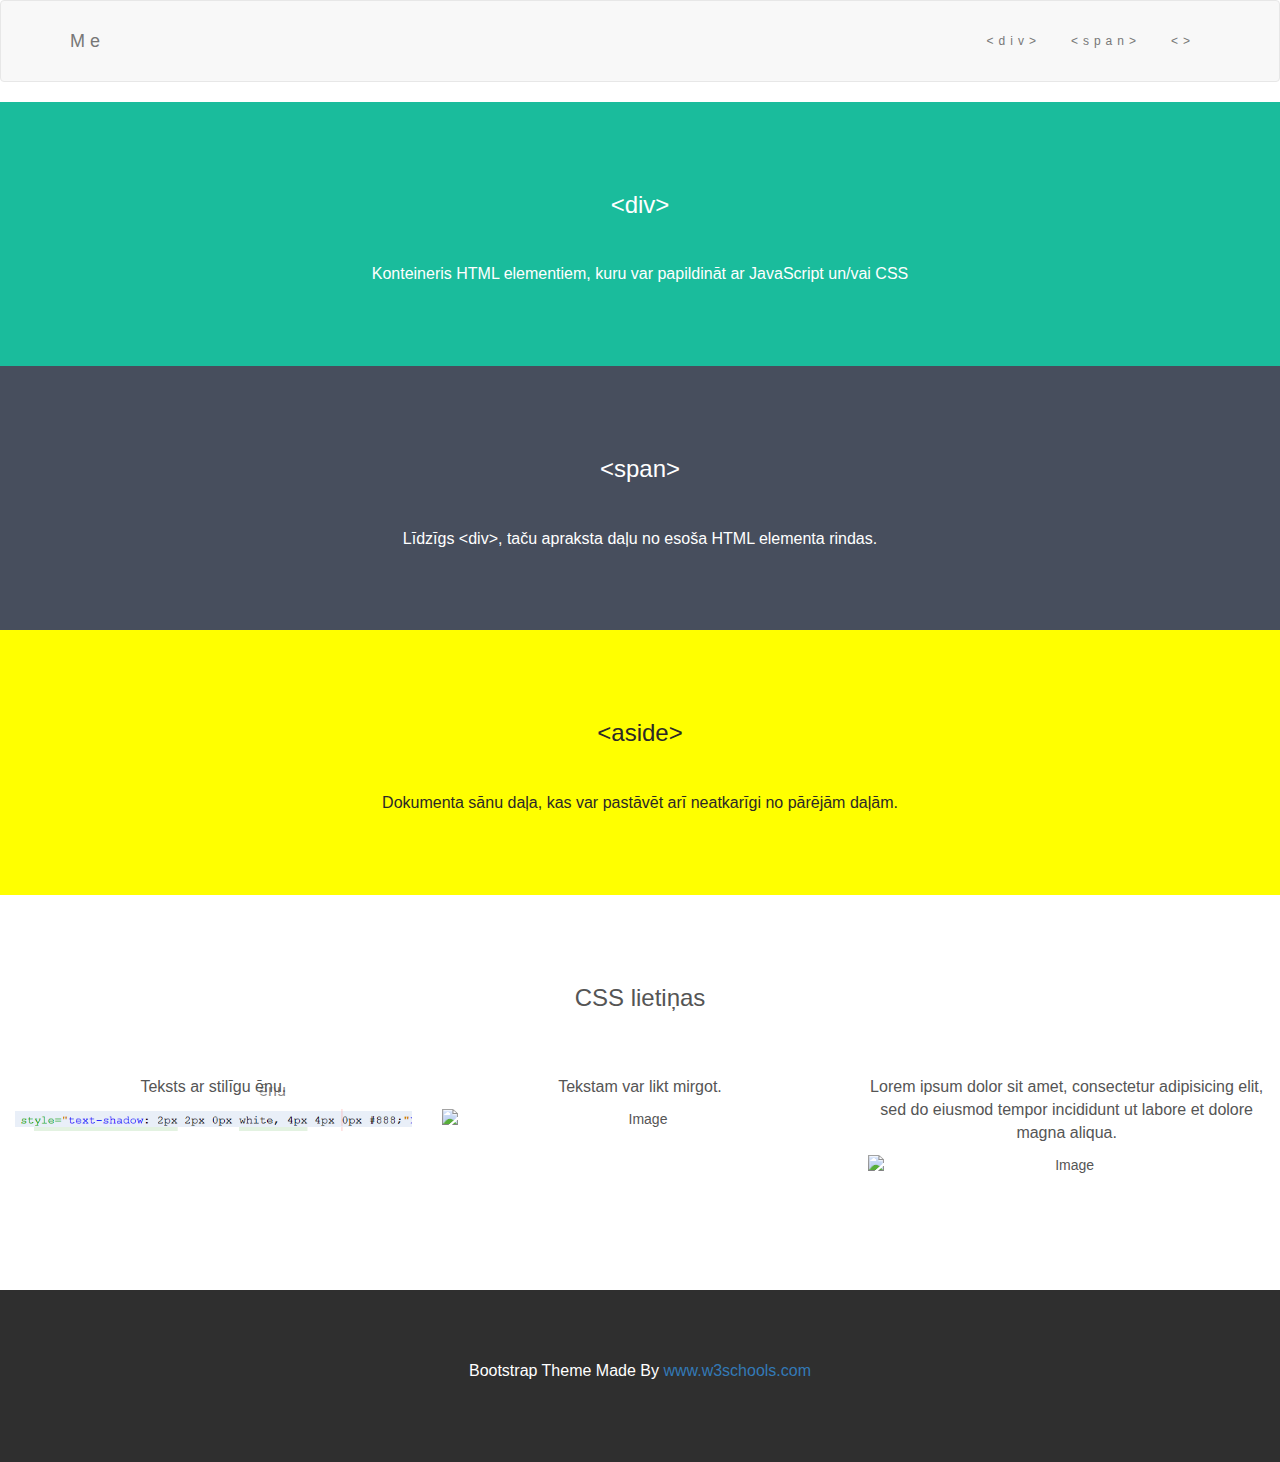
==== index.html @ d64d0e49 "6. commit" ====
<!DOCTYPE html>
<html lang="en">
<head>
  <!-- Theme Made By www.w3schools.com - No Copyright -->
  <title>Bootstrap Theme Simply Me</title>
  <meta charset="utf-8">
  <meta name="viewport" content="width=device-width, initial-scale=1">
  <link rel="stylesheet" href="stils.css">
  <link href="https://fonts.googleapis.com/css?family=Montserrat" rel="stylesheet">
  <script src="https://ajax.googleapis.com/ajax/libs/jquery/3.5.1/jquery.min.js"></script>
  <script src="https://maxcdn.bootstrapcdn.com/bootstrap/3.4.1/js/bootstrap.min.js"></script>
  
</head>
<body>

<!-- Navbar -->
<nav class="navbar navbar-default">
  <div class="container">
    <div class="navbar-header">
      <button type="button" class="navbar-toggle" data-toggle="collapse" data-target="#myNavbar">
        <span class="icon-bar"></span>
        <span class="icon-bar"></span>
        <span class="icon-bar"></span>                        
      </button>
      <a class="navbar-brand" href="#">Me</a>
    </div>
    <div class="collapse navbar-collapse" id="myNavbar">
      <ul class="nav navbar-nav navbar-right">
        <li><a href="#">&lt;div&gt;</a></li>
        <li><a href="#">&lt;span&gt;</a></li>
        <li><a href="#">&lt;&gt;</a></li>
      </ul>
    </div>
  </div>
</nav>

<!-- First Container -->
<div class="container-fluid bg-1 text-center">
  <h3 class="margin">&lt;div&gt;</h3>
  
  <p>Konteineris HTML elementiem, kuru var papildināt ar JavaScript un/vai CSS</p>
</div>

<!-- Second Container -->
<div class="container-fluid bg-2 text-center">
  <h3 class="margin">&lt;span&gt;</h3>
  <p>Līdzīgs &lt;div&gt;, taču apraksta daļu no esoša HTML elementa rindas.</p>
  
  
</div>
<div class="container-fluid bg-5 text-center">
  <h3 class="margin">&lt;aside&gt;</h3>
  
  <p>Dokumenta sānu daļa, kas var pastāvēt arī neatkarīgi no pārējām daļām.</p>
</div>

<!-- Third Container (Grid) -->
<div class="container-fluid bg-3 text-center">    
  <h3 class="margin">CSS lietiņas</h3><br>
  <div class="row">
    <div class="col-sm-4">
      <p>Teksts ar stilīgu <span style="text-shadow: 2px 2px 0px white, 4px 4px 0px #888;">ēnu</span>.</p>
      <img src="1.PNG" class="img-responsive margin" style="width:100%" alt="Image">
    </div>
    <div class="col-sm-4"> 
      <p>Tekstam var likt <span class="mirgotajs">mirgot</span>.</p>
      <img src="2.PNG" class="img-responsive margin" style="height:50%" alt="Image">
    </div>
    <div class="col-sm-4"> 
      <p>Lorem ipsum dolor sit amet, consectetur adipisicing elit, sed do eiusmod tempor incididunt ut labore et dolore magna aliqua.</p>
      <img src="birds3.jpg" class="img-responsive margin" style="width:100%" alt="Image">
    </div>
  </div>
</div>

<!-- Footer -->
<footer class="container-fluid bg-4 text-center">
  <p>Bootstrap Theme Made By <a href="https://www.w3schools.com">www.w3schools.com</a></p> 
</footer>

</body>
</html>
---- stils.css ----
body {
    font: 20px Montserrat, sans-serif;
    line-height: 1.8;
    color: #f5f6f7;
  }
  p {font-size: 16px;}
  .margin {margin-bottom: 45px;}
  .bg-1 { 
    background-color: #1abc9c; /* Green */
    color: #ffffff;
  }
  .bg-2 { 
    background-color: #474e5d; /* Dark Blue */
    color: #ffffff;
  }
  .bg-3 { 
    background-color: #ffffff; /* White */
    color: #555555;
  }
  .bg-4 { 
    background-color: #2f2f2f; /* Black Gray */
    color: #fff;
  }
   .bg-5 { 
    background-color: #ffff00; /* dzeltens */
    color: #2b2827;
  }
  .container-fluid {
    padding-top: 70px;
    padding-bottom: 70px;
  }
  .navbar {
    padding-top: 15px;
    padding-bottom: 15px;
    border: 0;
    border-radius: 0;
    margin-bottom: 0;
    font-size: 12px;
    letter-spacing: 5px;
  }
  .navbar-nav  li a:hover {
    color: #1abc9c !important;
  }

.mirgotajs {
  width: 100%;
  height: 100%;
  animation: pulse 5s infinite;
}

@keyframes pulse {
  0% {
    color: #001F3F;
  }
  100% {
    color: #FF4136;
  }
}
/*!
 * Bootstrap v3.4.1 (https://getbootstrap.com/)
 * Copyright 2011-2019 Twitter, Inc.
 * Licensed under MIT (https://github.com/twbs/bootstrap/blob/master/LICENSE)
 *//*! normalize.css v3.0.3 | MIT License | github.com/necolas/normalize.css */html{font-family:sans-serif;-ms-text-size-adjust:100%;-webkit-text-size-adjust:100%}body{margin:0}article,aside,details,figcaption,figure,footer,header,hgroup,main,menu,nav,section,summary{display:block}audio,canvas,progress,video{display:inline-block;vertical-align:baseline}audio:not([controls]){display:none;height:0}[hidden],template{display:none}a{background-color:transparent}a:active,a:hover{outline:0}abbr[title]{border-bottom:none;text-decoration:underline;-webkit-text-decoration:underline dotted;-moz-text-decoration:underline dotted;text-decoration:underline dotted}b,strong{font-weight:700}dfn{font-style:italic}h1{font-size:2em;margin:.67em 0}mark{background:#ff0;color:#000}small{font-size:80%}sub,sup{font-size:75%;line-height:0;position:relative;vertical-align:baseline}sup{top:-.5em}sub{bottom:-.25em}img{border:0}svg:not(:root){overflow:hidden}figure{margin:1em 40px}hr{-webkit-box-sizing:content-box;-moz-box-sizing:content-box;box-sizing:content-box;height:0}pre{overflow:auto}code,kbd,pre,samp{font-family:monospace,monospace;font-size:1em}button,input,optgroup,select,textarea{color:inherit;font:inherit;margin:0}button{overflow:visible}button,select{text-transform:none}button,html input[type=button],input[type=reset],input[type=submit]{-webkit-appearance:button;cursor:pointer}button[disabled],html input[disabled]{cursor:default}button::-moz-focus-inner,input::-moz-focus-inner{border:0;padding:0}input{line-height:normal}input[type=checkbox],input[type=radio]{-webkit-box-sizing:border-box;-moz-box-sizing:border-box;box-sizing:border-box;padding:0}input[type=number]::-webkit-inner-spin-button,input[type=number]::-webkit-outer-spin-button{height:auto}input[type=search]{-webkit-appearance:textfield;-webkit-box-sizing:content-box;-moz-box-sizing:content-box;box-sizing:content-box}input[type=search]::-webkit-search-cancel-button,input[type=search]::-webkit-search-decoration{-webkit-appearance:none}fieldset{border:1px solid silver;margin:0 2px;padding:.35em .625em .75em}legend{border:0;padding:0}textarea{overflow:auto}optgroup{font-weight:700}table{border-collapse:collapse;border-spacing:0}td,th{padding:0}/*! Source: https://github.com/h5bp/html5-boilerplate/blob/master/src/css/main.css */@media print{*,:after,:before{color:#000!important;text-shadow:none!important;background:0 0!important;-webkit-box-shadow:none!important;box-shadow:none!important}a,a:visited{text-decoration:underline}a[href]:after{content:" (" attr(href) ")"}abbr[title]:after{content:" (" attr(title) ")"}a[href^="#"]:after,a[href^="javascript:"]:after{content:""}blockquote,pre{border:1px solid #999;page-break-inside:avoid}thead{display:table-header-group}img,tr{page-break-inside:avoid}img{max-width:100%!important}h2,h3,p{orphans:3;widows:3}h2,h3{page-break-after:avoid}.navbar{display:none}.btn>.caret,.dropup>.btn>.caret{border-top-color:#000!important}.label{border:1px solid #000}.table{border-collapse:collapse!important}.table td,.table th{background-color:#fff!important}.table-bordered td,.table-bordered th{border:1px solid #ddd!important}}@font-face{font-family:"Glyphicons Halflings";src:url(../fonts/glyphicons-halflings-regular.eot);src:url(../fonts/glyphicons-halflings-regular.eot?#iefix) format("embedded-opentype"),url(../fonts/glyphicons-halflings-regular.woff2) format("woff2"),url(../fonts/glyphicons-halflings-regular.woff) format("woff"),url(../fonts/glyphicons-halflings-regular.ttf) format("truetype"),url(../fonts/glyphicons-halflings-regular.svg#glyphicons_halflingsregular) format("svg")}.glyphicon{position:relative;top:1px;display:inline-block;font-family:"Glyphicons Halflings";font-style:normal;font-weight:400;line-height:1;-webkit-font-smoothing:antialiased;-moz-osx-font-smoothing:grayscale}.glyphicon-asterisk:before{content:"\002a"}.glyphicon-plus:before{content:"\002b"}.glyphicon-eur:before,.glyphicon-euro:before{content:"\20ac"}.glyphicon-minus:before{content:"\2212"}.glyphicon-cloud:before{content:"\2601"}.glyphicon-envelope:before{content:"\2709"}.glyphicon-pencil:before{content:"\270f"}.glyphicon-glass:before{content:"\e001"}.glyphicon-music:before{content:"\e002"}.glyphicon-search:before{content:"\e003"}.glyphicon-heart:before{content:"\e005"}.glyphicon-star:before{content:"\e006"}.glyphicon-star-empty:before{content:"\e007"}.glyphicon-user:before{content:"\e008"}.glyphicon-film:before{content:"\e009"}.glyphicon-th-large:before{content:"\e010"}.glyphicon-th:before{content:"\e011"}.glyphicon-th-list:before{content:"\e012"}.glyphicon-ok:before{content:"\e013"}.glyphicon-remove:before{content:"\e014"}.glyphicon-zoom-in:before{content:"\e015"}.glyphicon-zoom-out:before{content:"\e016"}.glyphicon-off:before{content:"\e017"}.glyphicon-signal:before{content:"\e018"}.glyphicon-cog:before{content:"\e019"}.glyphicon-trash:before{content:"\e020"}.glyphicon-home:before{content:"\e021"}.glyphicon-file:before{content:"\e022"}.glyphicon-time:before{content:"\e023"}.glyphicon-road:before{content:"\e024"}.glyphicon-download-alt:before{content:"\e025"}.glyphicon-download:before{content:"\e026"}.glyphicon-upload:before{content:"\e027"}.glyphicon-inbox:before{content:"\e028"}.glyphicon-play-circle:before{content:"\e029"}.glyphicon-repeat:before{content:"\e030"}.glyphicon-refresh:before{content:"\e031"}.glyphicon-list-alt:before{content:"\e032"}.glyphicon-lock:before{content:"\e033"}.glyphicon-flag:before{content:"\e034"}.glyphicon-headphones:before{content:"\e035"}.glyphicon-volume-off:before{content:"\e036"}.glyphicon-volume-down:before{content:"\e037"}.glyphicon-volume-up:before{content:"\e038"}.glyphicon-qrcode:before{content:"\e039"}.glyphicon-barcode:before{content:"\e040"}.glyphicon-tag:before{content:"\e041"}.glyphicon-tags:before{content:"\e042"}.glyphicon-book:before{content:"\e043"}.glyphicon-bookmark:before{content:"\e044"}.glyphicon-print:before{content:"\e045"}.glyphicon-camera:before{content:"\e046"}.glyphicon-font:before{content:"\e047"}.glyphicon-bold:before{content:"\e048"}.glyphicon-italic:before{content:"\e049"}.glyphicon-text-height:before{content:"\e050"}.glyphicon-text-width:before{content:"\e051"}.glyphicon-align-left:before{content:"\e052"}.glyphicon-align-center:before{content:"\e053"}.glyphicon-align-right:before{content:"\e054"}.glyphicon-align-justify:before{content:"\e055"}.glyphicon-list:before{content:"\e056"}.glyphicon-indent-left:before{content:"\e057"}.glyphicon-indent-right:before{content:"\e058"}.glyphicon-facetime-video:before{content:"\e059"}.glyphicon-picture:before{content:"\e060"}.glyphicon-map-marker:before{content:"\e062"}.glyphicon-adjust:before{content:"\e063"}.glyphicon-tint:before{content:"\e064"}.glyphicon-edit:before{content:"\e065"}.glyphicon-share:before{content:"\e066"}.glyphicon-check:before{content:"\e067"}.glyphicon-move:before{content:"\e068"}.glyphicon-step-backward:before{content:"\e069"}.glyphicon-fast-backward:before{content:"\e070"}.glyphicon-backward:before{content:"\e071"}.glyphicon-play:before{content:"\e072"}.glyphicon-pause:before{content:"\e073"}.glyphicon-stop:before{content:"\e074"}.glyphicon-forward:before{content:"\e075"}.glyphicon-fast-forward:before{content:"\e076"}.glyphicon-step-forward:before{content:"\e077"}.glyphicon-eject:before{content:"\e078"}.glyphicon-chevron-left:before{content:"\e079"}.glyphicon-chevron-right:before{content:"\e080"}.glyphicon-plus-sign:before{content:"\e081"}.glyphicon-minus-sign:before{content:"\e082"}.glyphicon-remove-sign:before{content:"\e083"}.glyphicon-ok-sign:before{content:"\e084"}.glyphicon-question-sign:before{content:"\e085"}.glyphicon-info-sign:before{content:"\e086"}.glyphicon-screenshot:before{content:"\e087"}.glyphicon-remove-circle:before{content:"\e088"}.glyphicon-ok-circle:before{content:"\e089"}.glyphicon-ban-circle:before{content:"\e090"}.glyphicon-arrow-left:before{content:"\e091"}.glyphicon-arrow-right:before{content:"\e092"}.glyphicon-arrow-up:before{content:"\e093"}.glyphicon-arrow-down:before{content:"\e094"}.glyphicon-share-alt:before{content:"\e095"}.glyphicon-resize-full:before{content:"\e096"}.glyphicon-resize-small:before{content:"\e097"}.glyphicon-exclamation-sign:before{content:"\e101"}.glyphicon-gift:before{content:"\e102"}.glyphicon-leaf:before{content:"\e103"}.glyphicon-fire:before{content:"\e104"}.glyphicon-eye-open:before{content:"\e105"}.glyphicon-eye-close:before{content:"\e106"}.glyphicon-warning-sign:before{content:"\e107"}.glyphicon-plane:before{content:"\e108"}.glyphicon-calendar:before{content:"\e109"}.glyphicon-random:before{content:"\e110"}.glyphicon-comment:before{content:"\e111"}.glyphicon-magnet:before{content:"\e112"}.glyphicon-chevron-up:before{content:"\e113"}.glyphicon-chevron-down:before{content:"\e114"}.glyphicon-retweet:before{content:"\e115"}.glyphicon-shopping-cart:before{content:"\e116"}.glyphicon-folder-close:before{content:"\e117"}.glyphicon-folder-open:before{content:"\e118"}.glyphicon-resize-vertical:before{content:"\e119"}.glyphicon-resize-horizontal:before{content:"\e120"}.glyphicon-hdd:before{content:"\e121"}.glyphicon-bullhorn:before{content:"\e122"}.glyphicon-bell:before{content:"\e123"}.glyphicon-certificate:before{content:"\e124"}.glyphicon-thumbs-up:before{content:"\e125"}.glyphicon-thumbs-down:before{content:"\e126"}.glyphicon-hand-right:before{content:"\e127"}.glyphicon-hand-left:before{content:"\e128"}.glyphicon-hand-up:before{content:"\e129"}.glyphicon-hand-down:before{content:"\e130"}.glyphicon-circle-arrow-right:before{content:"\e131"}.glyphicon-circle-arrow-left:before{content:"\e132"}.glyphicon-circle-arrow-up:before{content:"\e133"}.glyphicon-circle-arrow-down:before{content:"\e134"}.glyphicon-globe:before{content:"\e135"}.glyphicon-wrench:before{content:"\e136"}.glyphicon-tasks:before{content:"\e137"}.glyphicon-filter:before{content:"\e138"}.glyphicon-briefcase:before{content:"\e139"}.glyphicon-fullscreen:before{content:"\e140"}.glyphicon-dashboard:before{content:"\e141"}.glyphicon-paperclip:before{content:"\e142"}.glyphicon-heart-empty:before{content:"\e143"}.glyphicon-link:before{content:"\e144"}.glyphicon-phone:before{content:"\e145"}.glyphicon-pushpin:before{content:"\e146"}.glyphicon-usd:before{content:"\e148"}.glyphicon-gbp:before{content:"\e149"}.glyphicon-sort:before{content:"\e150"}.glyphicon-sort-by-alphabet:before{content:"\e151"}.glyphicon-sort-by-alphabet-alt:before{content:"\e152"}.glyphicon-sort-by-order:before{content:"\e153"}.glyphicon-sort-by-order-alt:before{content:"\e154"}.glyphicon-sort-by-attributes:before{content:"\e155"}.glyphicon-sort-by-attributes-alt:before{content:"\e156"}.glyphicon-unchecked:before{content:"\e157"}.glyphicon-expand:before{content:"\e158"}.glyphicon-collapse-down:before{content:"\e159"}.glyphicon-collapse-up:before{content:"\e160"}.glyphicon-log-in:before{content:"\e161"}.glyphicon-flash:before{content:"\e162"}.glyphicon-log-out:before{content:"\e163"}.glyphicon-new-window:before{content:"\e164"}.glyphicon-record:before{content:"\e165"}.glyphicon-save:before{content:"\e166"}.glyphicon-open:before{content:"\e167"}.glyphicon-saved:before{content:"\e168"}.glyphicon-import:before{content:"\e169"}.glyphicon-export:before{content:"\e170"}.glyphicon-send:before{content:"\e171"}.glyphicon-floppy-disk:before{content:"\e172"}.glyphicon-floppy-saved:before{content:"\e173"}.glyphicon-floppy-remove:before{content:"\e174"}.glyphicon-floppy-save:before{content:"\e175"}.glyphicon-floppy-open:before{content:"\e176"}.glyphicon-credit-card:before{content:"\e177"}.glyphicon-transfer:before{content:"\e178"}.glyphicon-cutlery:before{content:"\e179"}.glyphicon-header:before{content:"\e180"}.glyphicon-compressed:before{content:"\e181"}.glyphicon-earphone:before{content:"\e182"}.glyphicon-phone-alt:before{content:"\e183"}.glyphicon-tower:before{content:"\e184"}.glyphicon-stats:before{content:"\e185"}.glyphicon-sd-video:before{content:"\e186"}.glyphicon-hd-video:before{content:"\e187"}.glyphicon-subtitles:before{content:"\e188"}.glyphicon-sound-stereo:before{content:"\e189"}.glyphicon-sound-dolby:before{content:"\e190"}.glyphicon-sound-5-1:before{content:"\e191"}.glyphicon-sound-6-1:before{content:"\e192"}.glyphicon-sound-7-1:before{content:"\e193"}.glyphicon-copyright-mark:before{content:"\e194"}.glyphicon-registration-mark:before{content:"\e195"}.glyphicon-cloud-download:before{content:"\e197"}.glyphicon-cloud-upload:before{content:"\e198"}.glyphicon-tree-conifer:before{content:"\e199"}.glyphicon-tree-deciduous:before{content:"\e200"}.glyphicon-cd:before{content:"\e201"}.glyphicon-save-file:before{content:"\e202"}.glyphicon-open-file:before{content:"\e203"}.glyphicon-level-up:before{content:"\e204"}.glyphicon-copy:before{content:"\e205"}.glyphicon-paste:before{content:"\e206"}.glyphicon-alert:before{content:"\e209"}.glyphicon-equalizer:before{content:"\e210"}.glyphicon-king:before{content:"\e211"}.glyphicon-queen:before{content:"\e212"}.glyphicon-pawn:before{content:"\e213"}.glyphicon-bishop:before{content:"\e214"}.glyphicon-knight:before{content:"\e215"}.glyphicon-baby-formula:before{content:"\e216"}.glyphicon-tent:before{content:"\26fa"}.glyphicon-blackboard:before{content:"\e218"}.glyphicon-bed:before{content:"\e219"}.glyphicon-apple:before{content:"\f8ff"}.glyphicon-erase:before{content:"\e221"}.glyphicon-hourglass:before{content:"\231b"}.glyphicon-lamp:before{content:"\e223"}.glyphicon-duplicate:before{content:"\e224"}.glyphicon-piggy-bank:before{content:"\e225"}.glyphicon-scissors:before{content:"\e226"}.glyphicon-bitcoin:before{content:"\e227"}.glyphicon-btc:before{content:"\e227"}.glyphicon-xbt:before{content:"\e227"}.glyphicon-yen:before{content:"\00a5"}.glyphicon-jpy:before{content:"\00a5"}.glyphicon-ruble:before{content:"\20bd"}.glyphicon-rub:before{content:"\20bd"}.glyphicon-scale:before{content:"\e230"}.glyphicon-ice-lolly:before{content:"\e231"}.glyphicon-ice-lolly-tasted:before{content:"\e232"}.glyphicon-education:before{content:"\e233"}.glyphicon-option-horizontal:before{content:"\e234"}.glyphicon-option-vertical:before{content:"\e235"}.glyphicon-menu-hamburger:before{content:"\e236"}.glyphicon-modal-window:before{content:"\e237"}.glyphicon-oil:before{content:"\e238"}.glyphicon-grain:before{content:"\e239"}.glyphicon-sunglasses:before{content:"\e240"}.glyphicon-text-size:before{content:"\e241"}.glyphicon-text-color:before{content:"\e242"}.glyphicon-text-background:before{content:"\e243"}.glyphicon-object-align-top:before{content:"\e244"}.glyphicon-object-align-bottom:before{content:"\e245"}.glyphicon-object-align-horizontal:before{content:"\e246"}.glyphicon-object-align-left:before{content:"\e247"}.glyphicon-object-align-vertical:before{content:"\e248"}.glyphicon-object-align-right:before{content:"\e249"}.glyphicon-triangle-right:before{content:"\e250"}.glyphicon-triangle-left:before{content:"\e251"}.glyphicon-triangle-bottom:before{content:"\e252"}.glyphicon-triangle-top:before{content:"\e253"}.glyphicon-console:before{content:"\e254"}.glyphicon-superscript:before{content:"\e255"}.glyphicon-subscript:before{content:"\e256"}.glyphicon-menu-left:before{content:"\e257"}.glyphicon-menu-right:before{content:"\e258"}.glyphicon-menu-down:before{content:"\e259"}.glyphicon-menu-up:before{content:"\e260"}*{-webkit-box-sizing:border-box;-moz-box-sizing:border-box;box-sizing:border-box}:after,:before{-webkit-box-sizing:border-box;-moz-box-sizing:border-box;box-sizing:border-box}html{font-size:10px;-webkit-tap-highlight-color:rgba(0,0,0,0)}body{font-family:"Helvetica Neue",Helvetica,Arial,sans-serif;font-size:14px;line-height:1.42857143;color:#333;background-color:#fff}button,input,select,textarea{font-family:inherit;font-size:inherit;line-height:inherit}a{color:#337ab7;text-decoration:none}a:focus,a:hover{color:#23527c;text-decoration:underline}a:focus{outline:5px auto -webkit-focus-ring-color;outline-offset:-2px}figure{margin:0}img{vertical-align:middle}.carousel-inner>.item>a>img,.carousel-inner>.item>img,.img-responsive,.thumbnail a>img,.thumbnail>img{display:block;max-width:100%;height:auto}.img-rounded{border-radius:6px}.img-thumbnail{padding:4px;line-height:1.42857143;background-color:#fff;border:1px solid #ddd;border-radius:4px;-webkit-transition:all .2s ease-in-out;-o-transition:all .2s ease-in-out;transition:all .2s ease-in-out;display:inline-block;max-width:100%;height:auto}.img-circle{border-radius:50%}hr{margin-top:20px;margin-bottom:20px;border:0;border-top:1px solid #eee}.sr-only{position:absolute;width:1px;height:1px;padding:0;margin:-1px;overflow:hidden;clip:rect(0,0,0,0);border:0}.sr-only-focusable:active,.sr-only-focusable:focus{position:static;width:auto;height:auto;margin:0;overflow:visible;clip:auto}[role=button]{cursor:pointer}.h1,.h2,.h3,.h4,.h5,.h6,h1,h2,h3,h4,h5,h6{font-family:inherit;font-weight:500;line-height:1.1;color:inherit}.h1 .small,.h1 small,.h2 .small,.h2 small,.h3 .small,.h3 small,.h4 .small,.h4 small,.h5 .small,.h5 small,.h6 .small,.h6 small,h1 .small,h1 small,h2 .small,h2 small,h3 .small,h3 small,h4 .small,h4 small,h5 .small,h5 small,h6 .small,h6 small{font-weight:400;line-height:1;color:#777}.h1,.h2,.h3,h1,h2,h3{margin-top:20px;margin-bottom:10px}.h1 .small,.h1 small,.h2 .small,.h2 small,.h3 .small,.h3 small,h1 .small,h1 small,h2 .small,h2 small,h3 .small,h3 small{font-size:65%}.h4,.h5,.h6,h4,h5,h6{margin-top:10px;margin-bottom:10px}.h4 .small,.h4 small,.h5 .small,.h5 small,.h6 .small,.h6 small,h4 .small,h4 small,h5 .small,h5 small,h6 .small,h6 small{font-size:75%}.h1,h1{font-size:36px}.h2,h2{font-size:30px}.h3,h3{font-size:24px}.h4,h4{font-size:18px}.h5,h5{font-size:14px}.h6,h6{font-size:12px}p{margin:0 0 10px}.lead{margin-bottom:20px;font-size:16px;font-weight:300;line-height:1.4}@media (min-width:768px){.lead{font-size:21px}}.small,small{font-size:85%}.mark,mark{padding:.2em;background-color:#fcf8e3}.text-left{text-align:left}.text-right{text-align:right}.text-center{text-align:center}.text-justify{text-align:justify}.text-nowrap{white-space:nowrap}.text-lowercase{text-transform:lowercase}.text-uppercase{text-transform:uppercase}.text-capitalize{text-transform:capitalize}.text-muted{color:#777}.text-primary{color:#337ab7}a.text-primary:focus,a.text-primary:hover{color:#286090}.text-success{color:#3c763d}a.text-success:focus,a.text-success:hover{color:#2b542c}.text-info{color:#31708f}a.text-info:focus,a.text-info:hover{color:#245269}.text-warning{color:#8a6d3b}a.text-warning:focus,a.text-warning:hover{color:#66512c}.text-danger{color:#a94442}a.text-danger:focus,a.text-danger:hover{color:#843534}.bg-primary{color:#fff;background-color:#337ab7}a.bg-primary:focus,a.bg-primary:hover{background-color:#286090}.bg-success{background-color:#dff0d8}a.bg-success:focus,a.bg-success:hover{background-color:#c1e2b3}.bg-info{background-color:#d9edf7}a.bg-info:focus,a.bg-info:hover{background-color:#afd9ee}.bg-warning{background-color:#fcf8e3}a.bg-warning:focus,a.bg-warning:hover{background-color:#f7ecb5}.bg-danger{background-color:#f2dede}a.bg-danger:focus,a.bg-danger:hover{background-color:#e4b9b9}.page-header{padding-bottom:9px;margin:40px 0 20px;border-bottom:1px solid #eee}ol,ul{margin-top:0;margin-bottom:10px}ol ol,ol ul,ul ol,ul ul{margin-bottom:0}.list-unstyled{padding-left:0;list-style:none}.list-inline{padding-left:0;list-style:none;margin-left:-5px}.list-inline>li{display:inline-block;padding-right:5px;padding-left:5px}dl{margin-top:0;margin-bottom:20px}dd,dt{line-height:1.42857143}dt{font-weight:700}dd{margin-left:0}@media (min-width:768px){.dl-horizontal dt{float:left;width:160px;clear:left;text-align:right;overflow:hidden;text-overflow:ellipsis;white-space:nowrap}.dl-horizontal dd{margin-left:180px}}abbr[data-original-title],abbr[title]{cursor:help}.initialism{font-size:90%;text-transform:uppercase}blockquote{padding:10px 20px;margin:0 0 20px;font-size:17.5px;border-left:5px solid #eee}blockquote ol:last-child,blockquote p:last-child,blockquote ul:last-child{margin-bottom:0}blockquote .small,blockquote footer,blockquote small{display:block;font-size:80%;line-height:1.42857143;color:#777}blockquote .small:before,blockquote footer:before,blockquote small:before{content:"\2014 \00A0"}.blockquote-reverse,blockquote.pull-right{padding-right:15px;padding-left:0;text-align:right;border-right:5px solid #eee;border-left:0}.blockquote-reverse .small:before,.blockquote-reverse footer:before,.blockquote-reverse small:before,blockquote.pull-right .small:before,blockquote.pull-right footer:before,blockquote.pull-right small:before{content:""}.blockquote-reverse .small:after,.blockquote-reverse footer:after,.blockquote-reverse small:after,blockquote.pull-right .small:after,blockquote.pull-right footer:after,blockquote.pull-right small:after{content:"\00A0 \2014"}address{margin-bottom:20px;font-style:normal;line-height:1.42857143}code,kbd,pre,samp{font-family:Menlo,Monaco,Consolas,"Courier New",monospace}code{padding:2px 4px;font-size:90%;color:#c7254e;background-color:#f9f2f4;border-radius:4px}kbd{padding:2px 4px;font-size:90%;color:#fff;background-color:#333;border-radius:3px;-webkit-box-shadow:inset 0 -1px 0 rgba(0,0,0,.25);box-shadow:inset 0 -1px 0 rgba(0,0,0,.25)}kbd kbd{padding:0;font-size:100%;font-weight:700;-webkit-box-shadow:none;box-shadow:none}pre{display:block;padding:9.5px;margin:0 0 10px;font-size:13px;line-height:1.42857143;color:#333;word-break:break-all;word-wrap:break-word;background-color:#f5f5f5;border:1px solid #ccc;border-radius:4px}pre code{padding:0;font-size:inherit;color:inherit;white-space:pre-wrap;background-color:transparent;border-radius:0}.pre-scrollable{max-height:340px;overflow-y:scroll}.container{padding-right:15px;padding-left:15px;margin-right:auto;margin-left:auto}@media (min-width:768px){.container{width:750px}}@media (min-width:992px){.container{width:970px}}@media (min-width:1200px){.container{width:1170px}}.container-fluid{padding-right:15px;padding-left:15px;margin-right:auto;margin-left:auto}.row{margin-right:-15px;margin-left:-15px}.row-no-gutters{margin-right:0;margin-left:0}.row-no-gutters [class*=col-]{padding-right:0;padding-left:0}.col-lg-1,.col-lg-10,.col-lg-11,.col-lg-12,.col-lg-2,.col-lg-3,.col-lg-4,.col-lg-5,.col-lg-6,.col-lg-7,.col-lg-8,.col-lg-9,.col-md-1,.col-md-10,.col-md-11,.col-md-12,.col-md-2,.col-md-3,.col-md-4,.col-md-5,.col-md-6,.col-md-7,.col-md-8,.col-md-9,.col-sm-1,.col-sm-10,.col-sm-11,.col-sm-12,.col-sm-2,.col-sm-3,.col-sm-4,.col-sm-5,.col-sm-6,.col-sm-7,.col-sm-8,.col-sm-9,.col-xs-1,.col-xs-10,.col-xs-11,.col-xs-12,.col-xs-2,.col-xs-3,.col-xs-4,.col-xs-5,.col-xs-6,.col-xs-7,.col-xs-8,.col-xs-9{position:relative;min-height:1px;padding-right:15px;padding-left:15px}.col-xs-1,.col-xs-10,.col-xs-11,.col-xs-12,.col-xs-2,.col-xs-3,.col-xs-4,.col-xs-5,.col-xs-6,.col-xs-7,.col-xs-8,.col-xs-9{float:left}.col-xs-12{width:100%}.col-xs-11{width:91.66666667%}.col-xs-10{width:83.33333333%}.col-xs-9{width:75%}.col-xs-8{width:66.66666667%}.col-xs-7{width:58.33333333%}.col-xs-6{width:50%}.col-xs-5{width:41.66666667%}.col-xs-4{width:33.33333333%}.col-xs-3{width:25%}.col-xs-2{width:16.66666667%}.col-xs-1{width:8.33333333%}.col-xs-pull-12{right:100%}.col-xs-pull-11{right:91.66666667%}.col-xs-pull-10{right:83.33333333%}.col-xs-pull-9{right:75%}.col-xs-pull-8{right:66.66666667%}.col-xs-pull-7{right:58.33333333%}.col-xs-pull-6{right:50%}.col-xs-pull-5{right:41.66666667%}.col-xs-pull-4{right:33.33333333%}.col-xs-pull-3{right:25%}.col-xs-pull-2{right:16.66666667%}.col-xs-pull-1{right:8.33333333%}.col-xs-pull-0{right:auto}.col-xs-push-12{left:100%}.col-xs-push-11{left:91.66666667%}.col-xs-push-10{left:83.33333333%}.col-xs-push-9{left:75%}.col-xs-push-8{left:66.66666667%}.col-xs-push-7{left:58.33333333%}.col-xs-push-6{left:50%}.col-xs-push-5{left:41.66666667%}.col-xs-push-4{left:33.33333333%}.col-xs-push-3{left:25%}.col-xs-push-2{left:16.66666667%}.col-xs-push-1{left:8.33333333%}.col-xs-push-0{left:auto}.col-xs-offset-12{margin-left:100%}.col-xs-offset-11{margin-left:91.66666667%}.col-xs-offset-10{margin-left:83.33333333%}.col-xs-offset-9{margin-left:75%}.col-xs-offset-8{margin-left:66.66666667%}.col-xs-offset-7{margin-left:58.33333333%}.col-xs-offset-6{margin-left:50%}.col-xs-offset-5{margin-left:41.66666667%}.col-xs-offset-4{margin-left:33.33333333%}.col-xs-offset-3{margin-left:25%}.col-xs-offset-2{margin-left:16.66666667%}.col-xs-offset-1{margin-left:8.33333333%}.col-xs-offset-0{margin-left:0}@media (min-width:768px){.col-sm-1,.col-sm-10,.col-sm-11,.col-sm-12,.col-sm-2,.col-sm-3,.col-sm-4,.col-sm-5,.col-sm-6,.col-sm-7,.col-sm-8,.col-sm-9{float:left}.col-sm-12{width:100%}.col-sm-11{width:91.66666667%}.col-sm-10{width:83.33333333%}.col-sm-9{width:75%}.col-sm-8{width:66.66666667%}.col-sm-7{width:58.33333333%}.col-sm-6{width:50%}.col-sm-5{width:41.66666667%}.col-sm-4{width:33.33333333%}.col-sm-3{width:25%}.col-sm-2{width:16.66666667%}.col-sm-1{width:8.33333333%}.col-sm-pull-12{right:100%}.col-sm-pull-11{right:91.66666667%}.col-sm-pull-10{right:83.33333333%}.col-sm-pull-9{right:75%}.col-sm-pull-8{right:66.66666667%}.col-sm-pull-7{right:58.33333333%}.col-sm-pull-6{right:50%}.col-sm-pull-5{right:41.66666667%}.col-sm-pull-4{right:33.33333333%}.col-sm-pull-3{right:25%}.col-sm-pull-2{right:16.66666667%}.col-sm-pull-1{right:8.33333333%}.col-sm-pull-0{right:auto}.col-sm-push-12{left:100%}.col-sm-push-11{left:91.66666667%}.col-sm-push-10{left:83.33333333%}.col-sm-push-9{left:75%}.col-sm-push-8{left:66.66666667%}.col-sm-push-7{left:58.33333333%}.col-sm-push-6{left:50%}.col-sm-push-5{left:41.66666667%}.col-sm-push-4{left:33.33333333%}.col-sm-push-3{left:25%}.col-sm-push-2{left:16.66666667%}.col-sm-push-1{left:8.33333333%}.col-sm-push-0{left:auto}.col-sm-offset-12{margin-left:100%}.col-sm-offset-11{margin-left:91.66666667%}.col-sm-offset-10{margin-left:83.33333333%}.col-sm-offset-9{margin-left:75%}.col-sm-offset-8{margin-left:66.66666667%}.col-sm-offset-7{margin-left:58.33333333%}.col-sm-offset-6{margin-left:50%}.col-sm-offset-5{margin-left:41.66666667%}.col-sm-offset-4{margin-left:33.33333333%}.col-sm-offset-3{margin-left:25%}.col-sm-offset-2{margin-left:16.66666667%}.col-sm-offset-1{margin-left:8.33333333%}.col-sm-offset-0{margin-left:0}}@media (min-width:992px){.col-md-1,.col-md-10,.col-md-11,.col-md-12,.col-md-2,.col-md-3,.col-md-4,.col-md-5,.col-md-6,.col-md-7,.col-md-8,.col-md-9{float:left}.col-md-12{width:100%}.col-md-11{width:91.66666667%}.col-md-10{width:83.33333333%}.col-md-9{width:75%}.col-md-8{width:66.66666667%}.col-md-7{width:58.33333333%}.col-md-6{width:50%}.col-md-5{width:41.66666667%}.col-md-4{width:33.33333333%}.col-md-3{width:25%}.col-md-2{width:16.66666667%}.col-md-1{width:8.33333333%}.col-md-pull-12{right:100%}.col-md-pull-11{right:91.66666667%}.col-md-pull-10{right:83.33333333%}.col-md-pull-9{right:75%}.col-md-pull-8{right:66.66666667%}.col-md-pull-7{right:58.33333333%}.col-md-pull-6{right:50%}.col-md-pull-5{right:41.66666667%}.col-md-pull-4{right:33.33333333%}.col-md-pull-3{right:25%}.col-md-pull-2{right:16.66666667%}.col-md-pull-1{right:8.33333333%}.col-md-pull-0{right:auto}.col-md-push-12{left:100%}.col-md-push-11{left:91.66666667%}.col-md-push-10{left:83.33333333%}.col-md-push-9{left:75%}.col-md-push-8{left:66.66666667%}.col-md-push-7{left:58.33333333%}.col-md-push-6{left:50%}.col-md-push-5{left:41.66666667%}.col-md-push-4{left:33.33333333%}.col-md-push-3{left:25%}.col-md-push-2{left:16.66666667%}.col-md-push-1{left:8.33333333%}.col-md-push-0{left:auto}.col-md-offset-12{margin-left:100%}.col-md-offset-11{margin-left:91.66666667%}.col-md-offset-10{margin-left:83.33333333%}.col-md-offset-9{margin-left:75%}.col-md-offset-8{margin-left:66.66666667%}.col-md-offset-7{margin-left:58.33333333%}.col-md-offset-6{margin-left:50%}.col-md-offset-5{margin-left:41.66666667%}.col-md-offset-4{margin-left:33.33333333%}.col-md-offset-3{margin-left:25%}.col-md-offset-2{margin-left:16.66666667%}.col-md-offset-1{margin-left:8.33333333%}.col-md-offset-0{margin-left:0}}@media (min-width:1200px){.col-lg-1,.col-lg-10,.col-lg-11,.col-lg-12,.col-lg-2,.col-lg-3,.col-lg-4,.col-lg-5,.col-lg-6,.col-lg-7,.col-lg-8,.col-lg-9{float:left}.col-lg-12{width:100%}.col-lg-11{width:91.66666667%}.col-lg-10{width:83.33333333%}.col-lg-9{width:75%}.col-lg-8{width:66.66666667%}.col-lg-7{width:58.33333333%}.col-lg-6{width:50%}.col-lg-5{width:41.66666667%}.col-lg-4{width:33.33333333%}.col-lg-3{width:25%}.col-lg-2{width:16.66666667%}.col-lg-1{width:8.33333333%}.col-lg-pull-12{right:100%}.col-lg-pull-11{right:91.66666667%}.col-lg-pull-10{right:83.33333333%}.col-lg-pull-9{right:75%}.col-lg-pull-8{right:66.66666667%}.col-lg-pull-7{right:58.33333333%}.col-lg-pull-6{right:50%}.col-lg-pull-5{right:41.66666667%}.col-lg-pull-4{right:33.33333333%}.col-lg-pull-3{right:25%}.col-lg-pull-2{right:16.66666667%}.col-lg-pull-1{right:8.33333333%}.col-lg-pull-0{right:auto}.col-lg-push-12{left:100%}.col-lg-push-11{left:91.66666667%}.col-lg-push-10{left:83.33333333%}.col-lg-push-9{left:75%}.col-lg-push-8{left:66.66666667%}.col-lg-push-7{left:58.33333333%}.col-lg-push-6{left:50%}.col-lg-push-5{left:41.66666667%}.col-lg-push-4{left:33.33333333%}.col-lg-push-3{left:25%}.col-lg-push-2{left:16.66666667%}.col-lg-push-1{left:8.33333333%}.col-lg-push-0{left:auto}.col-lg-offset-12{margin-left:100%}.col-lg-offset-11{margin-left:91.66666667%}.col-lg-offset-10{margin-left:83.33333333%}.col-lg-offset-9{margin-left:75%}.col-lg-offset-8{margin-left:66.66666667%}.col-lg-offset-7{margin-left:58.33333333%}.col-lg-offset-6{margin-left:50%}.col-lg-offset-5{margin-left:41.66666667%}.col-lg-offset-4{margin-left:33.33333333%}.col-lg-offset-3{margin-left:25%}.col-lg-offset-2{margin-left:16.66666667%}.col-lg-offset-1{margin-left:8.33333333%}.col-lg-offset-0{margin-left:0}}table{background-color:transparent}table col[class*=col-]{position:static;display:table-column;float:none}table td[class*=col-],table th[class*=col-]{position:static;display:table-cell;float:none}caption{padding-top:8px;padding-bottom:8px;color:#777;text-align:left}th{text-align:left}.table{width:100%;max-width:100%;margin-bottom:20px}.table>tbody>tr>td,.table>tbody>tr>th,.table>tfoot>tr>td,.table>tfoot>tr>th,.table>thead>tr>td,.table>thead>tr>th{padding:8px;line-height:1.42857143;vertical-align:top;border-top:1px solid #ddd}.table>thead>tr>th{vertical-align:bottom;border-bottom:2px solid #ddd}.table>caption+thead>tr:first-child>td,.table>caption+thead>tr:first-child>th,.table>colgroup+thead>tr:first-child>td,.table>colgroup+thead>tr:first-child>th,.table>thead:first-child>tr:first-child>td,.table>thead:first-child>tr:first-child>th{border-top:0}.table>tbody+tbody{border-top:2px solid #ddd}.table .table{background-color:#fff}.table-condensed>tbody>tr>td,.table-condensed>tbody>tr>th,.table-condensed>tfoot>tr>td,.table-condensed>tfoot>tr>th,.table-condensed>thead>tr>td,.table-condensed>thead>tr>th{padding:5px}.table-bordered{border:1px solid #ddd}.table-bordered>tbody>tr>td,.table-bordered>tbody>tr>th,.table-bordered>tfoot>tr>td,.table-bordered>tfoot>tr>th,.table-bordered>thead>tr>td,.table-bordered>thead>tr>th{border:1px solid #ddd}.table-bordered>thead>tr>td,.table-bordered>thead>tr>th{border-bottom-width:2px}.table-striped>tbody>tr:nth-of-type(odd){background-color:#f9f9f9}.table-hover>tbody>tr:hover{background-color:#f5f5f5}.table>tbody>tr.active>td,.table>tbody>tr.active>th,.table>tbody>tr>td.active,.table>tbody>tr>th.active,.table>tfoot>tr.active>td,.table>tfoot>tr.active>th,.table>tfoot>tr>td.active,.table>tfoot>tr>th.active,.table>thead>tr.active>td,.table>thead>tr.active>th,.table>thead>tr>td.active,.table>thead>tr>th.active{background-color:#f5f5f5}.table-hover>tbody>tr.active:hover>td,.table-hover>tbody>tr.active:hover>th,.table-hover>tbody>tr:hover>.active,.table-hover>tbody>tr>td.active:hover,.table-hover>tbody>tr>th.active:hover{background-color:#e8e8e8}.table>tbody>tr.success>td,.table>tbody>tr.success>th,.table>tbody>tr>td.success,.table>tbody>tr>th.success,.table>tfoot>tr.success>td,.table>tfoot>tr.success>th,.table>tfoot>tr>td.success,.table>tfoot>tr>th.success,.table>thead>tr.success>td,.table>thead>tr.success>th,.table>thead>tr>td.success,.table>thead>tr>th.success{background-color:#dff0d8}.table-hover>tbody>tr.success:hover>td,.table-hover>tbody>tr.success:hover>th,.table-hover>tbody>tr:hover>.success,.table-hover>tbody>tr>td.success:hover,.table-hover>tbody>tr>th.success:hover{background-color:#d0e9c6}.table>tbody>tr.info>td,.table>tbody>tr.info>th,.table>tbody>tr>td.info,.table>tbody>tr>th.info,.table>tfoot>tr.info>td,.table>tfoot>tr.info>th,.table>tfoot>tr>td.info,.table>tfoot>tr>th.info,.table>thead>tr.info>td,.table>thead>tr.info>th,.table>thead>tr>td.info,.table>thead>tr>th.info{background-color:#d9edf7}.table-hover>tbody>tr.info:hover>td,.table-hover>tbody>tr.info:hover>th,.table-hover>tbody>tr:hover>.info,.table-hover>tbody>tr>td.info:hover,.table-hover>tbody>tr>th.info:hover{background-color:#c4e3f3}.table>tbody>tr.warning>td,.table>tbody>tr.warning>th,.table>tbody>tr>td.warning,.table>tbody>tr>th.warning,.table>tfoot>tr.warning>td,.table>tfoot>tr.warning>th,.table>tfoot>tr>td.warning,.table>tfoot>tr>th.warning,.table>thead>tr.warning>td,.table>thead>tr.warning>th,.table>thead>tr>td.warning,.table>thead>tr>th.warning{background-color:#fcf8e3}.table-hover>tbody>tr.warning:hover>td,.table-hover>tbody>tr.warning:hover>th,.table-hover>tbody>tr:hover>.warning,.table-hover>tbody>tr>td.warning:hover,.table-hover>tbody>tr>th.warning:hover{background-color:#faf2cc}.table>tbody>tr.danger>td,.table>tbody>tr.danger>th,.table>tbody>tr>td.danger,.table>tbody>tr>th.danger,.table>tfoot>tr.danger>td,.table>tfoot>tr.danger>th,.table>tfoot>tr>td.danger,.table>tfoot>tr>th.danger,.table>thead>tr.danger>td,.table>thead>tr.danger>th,.table>thead>tr>td.danger,.table>thead>tr>th.danger{background-color:#f2dede}.table-hover>tbody>tr.danger:hover>td,.table-hover>tbody>tr.danger:hover>th,.table-hover>tbody>tr:hover>.danger,.table-hover>tbody>tr>td.danger:hover,.table-hover>tbody>tr>th.danger:hover{background-color:#ebcccc}.table-responsive{min-height:.01%;overflow-x:auto}@media screen and (max-width:767px){.table-responsive{width:100%;margin-bottom:15px;overflow-y:hidden;-ms-overflow-style:-ms-autohiding-scrollbar;border:1px solid #ddd}.table-responsive>.table{margin-bottom:0}.table-responsive>.table>tbody>tr>td,.table-responsive>.table>tbody>tr>th,.table-responsive>.table>tfoot>tr>td,.table-responsive>.table>tfoot>tr>th,.table-responsive>.table>thead>tr>td,.table-responsive>.table>thead>tr>th{white-space:nowrap}.table-responsive>.table-bordered{border:0}.table-responsive>.table-bordered>tbody>tr>td:first-child,.table-responsive>.table-bordered>tbody>tr>th:first-child,.table-responsive>.table-bordered>tfoot>tr>td:first-child,.table-responsive>.table-bordered>tfoot>tr>th:first-child,.table-responsive>.table-bordered>thead>tr>td:first-child,.table-responsive>.table-bordered>thead>tr>th:first-child{border-left:0}.table-responsive>.table-bordered>tbody>tr>td:last-child,.table-responsive>.table-bordered>tbody>tr>th:last-child,.table-responsive>.table-bordered>tfoot>tr>td:last-child,.table-responsive>.table-bordered>tfoot>tr>th:last-child,.table-responsive>.table-bordered>thead>tr>td:last-child,.table-responsive>.table-bordered>thead>tr>th:last-child{border-right:0}.table-responsive>.table-bordered>tbody>tr:last-child>td,.table-responsive>.table-bordered>tbody>tr:last-child>th,.table-responsive>.table-bordered>tfoot>tr:last-child>td,.table-responsive>.table-bordered>tfoot>tr:last-child>th{border-bottom:0}}fieldset{min-width:0;padding:0;margin:0;border:0}legend{display:block;width:100%;padding:0;margin-bottom:20px;font-size:21px;line-height:inherit;color:#333;border:0;border-bottom:1px solid #e5e5e5}label{display:inline-block;max-width:100%;margin-bottom:5px;font-weight:700}input[type=search]{-webkit-box-sizing:border-box;-moz-box-sizing:border-box;box-sizing:border-box;-webkit-appearance:none;-moz-appearance:none;appearance:none}input[type=checkbox],input[type=radio]{margin:4px 0 0;margin-top:1px\9;line-height:normal}fieldset[disabled] input[type=checkbox],fieldset[disabled] input[type=radio],input[type=checkbox].disabled,input[type=checkbox][disabled],input[type=radio].disabled,input[type=radio][disabled]{cursor:not-allowed}input[type=file]{display:block}input[type=range]{display:block;width:100%}select[multiple],select[size]{height:auto}input[type=checkbox]:focus,input[type=file]:focus,input[type=radio]:focus{outline:5px auto -webkit-focus-ring-color;outline-offset:-2px}output{display:block;padding-top:7px;font-size:14px;line-height:1.42857143;color:#555}.form-control{display:block;width:100%;height:34px;padding:6px 12px;font-size:14px;line-height:1.42857143;color:#555;background-color:#fff;background-image:none;border:1px solid #ccc;border-radius:4px;-webkit-box-shadow:inset 0 1px 1px rgba(0,0,0,.075);box-shadow:inset 0 1px 1px rgba(0,0,0,.075);-webkit-transition:border-color ease-in-out .15s,box-shadow ease-in-out .15s;-o-transition:border-color ease-in-out .15s,box-shadow ease-in-out .15s;-webkit-transition:border-color ease-in-out .15s,-webkit-box-shadow ease-in-out .15s;transition:border-color ease-in-out .15s,-webkit-box-shadow ease-in-out .15s;transition:border-color ease-in-out .15s,box-shadow ease-in-out .15s;transition:border-color ease-in-out .15s,box-shadow ease-in-out .15s,-webkit-box-shadow ease-in-out .15s}.form-control:focus{border-color:#66afe9;outline:0;-webkit-box-shadow:inset 0 1px 1px rgba(0,0,0,.075),0 0 8px rgba(102,175,233,.6);box-shadow:inset 0 1px 1px rgba(0,0,0,.075),0 0 8px rgba(102,175,233,.6)}.form-control::-moz-placeholder{color:#999;opacity:1}.form-control:-ms-input-placeholder{color:#999}.form-control::-webkit-input-placeholder{color:#999}.form-control::-ms-expand{background-color:transparent;border:0}.form-control[disabled],.form-control[readonly],fieldset[disabled] .form-control{background-color:#eee;opacity:1}.form-control[disabled],fieldset[disabled] .form-control{cursor:not-allowed}textarea.form-control{height:auto}@media screen and (-webkit-min-device-pixel-ratio:0){input[type=date].form-control,input[type=datetime-local].form-control,input[type=month].form-control,input[type=time].form-control{line-height:34px}.input-group-sm input[type=date],.input-group-sm input[type=datetime-local],.input-group-sm input[type=month],.input-group-sm input[type=time],input[type=date].input-sm,input[type=datetime-local].input-sm,input[type=month].input-sm,input[type=time].input-sm{line-height:30px}.input-group-lg input[type=date],.input-group-lg input[type=datetime-local],.input-group-lg input[type=month],.input-group-lg input[type=time],input[type=date].input-lg,input[type=datetime-local].input-lg,input[type=month].input-lg,input[type=time].input-lg{line-height:46px}}.form-group{margin-bottom:15px}.checkbox,.radio{position:relative;display:block;margin-top:10px;margin-bottom:10px}.checkbox.disabled label,.radio.disabled label,fieldset[disabled] .checkbox label,fieldset[disabled] .radio label{cursor:not-allowed}.checkbox label,.radio label{min-height:20px;padding-left:20px;margin-bottom:0;font-weight:400;cursor:pointer}.checkbox input[type=checkbox],.checkbox-inline input[type=checkbox],.radio input[type=radio],.radio-inline input[type=radio]{position:absolute;margin-top:4px\9;margin-left:-20px}.checkbox+.checkbox,.radio+.radio{margin-top:-5px}.checkbox-inline,.radio-inline{position:relative;display:inline-block;padding-left:20px;margin-bottom:0;font-weight:400;vertical-align:middle;cursor:pointer}.checkbox-inline.disabled,.radio-inline.disabled,fieldset[disabled] .checkbox-inline,fieldset[disabled] .radio-inline{cursor:not-allowed}.checkbox-inline+.checkbox-inline,.radio-inline+.radio-inline{margin-top:0;margin-left:10px}.form-control-static{min-height:34px;padding-top:7px;padding-bottom:7px;margin-bottom:0}.form-control-static.input-lg,.form-control-static.input-sm{padding-right:0;padding-left:0}.input-sm{height:30px;padding:5px 10px;font-size:12px;line-height:1.5;border-radius:3px}select.input-sm{height:30px;line-height:30px}select[multiple].input-sm,textarea.input-sm{height:auto}.form-group-sm .form-control{height:30px;padding:5px 10px;font-size:12px;line-height:1.5;border-radius:3px}.form-group-sm select.form-control{height:30px;line-height:30px}.form-group-sm select[multiple].form-control,.form-group-sm textarea.form-control{height:auto}.form-group-sm .form-control-static{height:30px;min-height:32px;padding:6px 10px;font-size:12px;line-height:1.5}.input-lg{height:46px;padding:10px 16px;font-size:18px;line-height:1.3333333;border-radius:6px}select.input-lg{height:46px;line-height:46px}select[multiple].input-lg,textarea.input-lg{height:auto}.form-group-lg .form-control{height:46px;padding:10px 16px;font-size:18px;line-height:1.3333333;border-radius:6px}.form-group-lg select.form-control{height:46px;line-height:46px}.form-group-lg select[multiple].form-control,.form-group-lg textarea.form-control{height:auto}.form-group-lg .form-control-static{height:46px;min-height:38px;padding:11px 16px;font-size:18px;line-height:1.3333333}.has-feedback{position:relative}.has-feedback .form-control{padding-right:42.5px}.form-control-feedback{position:absolute;top:0;right:0;z-index:2;display:block;width:34px;height:34px;line-height:34px;text-align:center;pointer-events:none}.form-group-lg .form-control+.form-control-feedback,.input-group-lg+.form-control-feedback,.input-lg+.form-control-feedback{width:46px;height:46px;line-height:46px}.form-group-sm .form-control+.form-control-feedback,.input-group-sm+.form-control-feedback,.input-sm+.form-control-feedback{width:30px;height:30px;line-height:30px}.has-success .checkbox,.has-success .checkbox-inline,.has-success .control-label,.has-success .help-block,.has-success .radio,.has-success .radio-inline,.has-success.checkbox label,.has-success.checkbox-inline label,.has-success.radio label,.has-success.radio-inline label{color:#3c763d}.has-success .form-control{border-color:#3c763d;-webkit-box-shadow:inset 0 1px 1px rgba(0,0,0,.075);box-shadow:inset 0 1px 1px rgba(0,0,0,.075)}.has-success .form-control:focus{border-color:#2b542c;-webkit-box-shadow:inset 0 1px 1px rgba(0,0,0,.075),0 0 6px #67b168;box-shadow:inset 0 1px 1px rgba(0,0,0,.075),0 0 6px #67b168}.has-success .input-group-addon{color:#3c763d;background-color:#dff0d8;border-color:#3c763d}.has-success .form-control-feedback{color:#3c763d}.has-warning .checkbox,.has-warning .checkbox-inline,.has-warning .control-label,.has-warning .help-block,.has-warning .radio,.has-warning .radio-inline,.has-warning.checkbox label,.has-warning.checkbox-inline label,.has-warning.radio label,.has-warning.radio-inline label{color:#8a6d3b}.has-warning .form-control{border-color:#8a6d3b;-webkit-box-shadow:inset 0 1px 1px rgba(0,0,0,.075);box-shadow:inset 0 1px 1px rgba(0,0,0,.075)}.has-warning .form-control:focus{border-color:#66512c;-webkit-box-shadow:inset 0 1px 1px rgba(0,0,0,.075),0 0 6px #c0a16b;box-shadow:inset 0 1px 1px rgba(0,0,0,.075),0 0 6px #c0a16b}.has-warning .input-group-addon{color:#8a6d3b;background-color:#fcf8e3;border-color:#8a6d3b}.has-warning .form-control-feedback{color:#8a6d3b}.has-error .checkbox,.has-error .checkbox-inline,.has-error .control-label,.has-error .help-block,.has-error .radio,.has-error .radio-inline,.has-error.checkbox label,.has-error.checkbox-inline label,.has-error.radio label,.has-error.radio-inline label{color:#a94442}.has-error .form-control{border-color:#a94442;-webkit-box-shadow:inset 0 1px 1px rgba(0,0,0,.075);box-shadow:inset 0 1px 1px rgba(0,0,0,.075)}.has-error .form-control:focus{border-color:#843534;-webkit-box-shadow:inset 0 1px 1px rgba(0,0,0,.075),0 0 6px #ce8483;box-shadow:inset 0 1px 1px rgba(0,0,0,.075),0 0 6px #ce8483}.has-error .input-group-addon{color:#a94442;background-color:#f2dede;border-color:#a94442}.has-error .form-control-feedback{color:#a94442}.has-feedback label~.form-control-feedback{top:25px}.has-feedback label.sr-only~.form-control-feedback{top:0}.help-block{display:block;margin-top:5px;margin-bottom:10px;color:#737373}@media (min-width:768px){.form-inline .form-group{display:inline-block;margin-bottom:0;vertical-align:middle}.form-inline .form-control{display:inline-block;width:auto;vertical-align:middle}.form-inline .form-control-static{display:inline-block}.form-inline .input-group{display:inline-table;vertical-align:middle}.form-inline .input-group .form-control,.form-inline .input-group .input-group-addon,.form-inline .input-group .input-group-btn{width:auto}.form-inline .input-group>.form-control{width:100%}.form-inline .control-label{margin-bottom:0;vertical-align:middle}.form-inline .checkbox,.form-inline .radio{display:inline-block;margin-top:0;margin-bottom:0;vertical-align:middle}.form-inline .checkbox label,.form-inline .radio label{padding-left:0}.form-inline .checkbox input[type=checkbox],.form-inline .radio input[type=radio]{position:relative;margin-left:0}.form-inline .has-feedback .form-control-feedback{top:0}}.form-horizontal .checkbox,.form-horizontal .checkbox-inline,.form-horizontal .radio,.form-horizontal .radio-inline{padding-top:7px;margin-top:0;margin-bottom:0}.form-horizontal .checkbox,.form-horizontal .radio{min-height:27px}.form-horizontal .form-group{margin-right:-15px;margin-left:-15px}@media (min-width:768px){.form-horizontal .control-label{padding-top:7px;margin-bottom:0;text-align:right}}.form-horizontal .has-feedback .form-control-feedback{right:15px}@media (min-width:768px){.form-horizontal .form-group-lg .control-label{padding-top:11px;font-size:18px}}@media (min-width:768px){.form-horizontal .form-group-sm .control-label{padding-top:6px;font-size:12px}}.btn{display:inline-block;margin-bottom:0;font-weight:400;text-align:center;white-space:nowrap;vertical-align:middle;-ms-touch-action:manipulation;touch-action:manipulation;cursor:pointer;background-image:none;border:1px solid transparent;padding:6px 12px;font-size:14px;line-height:1.42857143;border-radius:4px;-webkit-user-select:none;-moz-user-select:none;-ms-user-select:none;user-select:none}.btn.active.focus,.btn.active:focus,.btn.focus,.btn:active.focus,.btn:active:focus,.btn:focus{outline:5px auto -webkit-focus-ring-color;outline-offset:-2px}.btn.focus,.btn:focus,.btn:hover{color:#333;text-decoration:none}.btn.active,.btn:active{background-image:none;outline:0;-webkit-box-shadow:inset 0 3px 5px rgba(0,0,0,.125);box-shadow:inset 0 3px 5px rgba(0,0,0,.125)}.btn.disabled,.btn[disabled],fieldset[disabled] .btn{cursor:not-allowed;filter:alpha(opacity=65);opacity:.65;-webkit-box-shadow:none;box-shadow:none}a.btn.disabled,fieldset[disabled] a.btn{pointer-events:none}.btn-default{color:#333;background-color:#fff;border-color:#ccc}.btn-default.focus,.btn-default:focus{color:#333;background-color:#e6e6e6;border-color:#8c8c8c}.btn-default:hover{color:#333;background-color:#e6e6e6;border-color:#adadad}.btn-default.active,.btn-default:active,.open>.dropdown-toggle.btn-default{color:#333;background-color:#e6e6e6;background-image:none;border-color:#adadad}.btn-default.active.focus,.btn-default.active:focus,.btn-default.active:hover,.btn-default:active.focus,.btn-default:active:focus,.btn-default:active:hover,.open>.dropdown-toggle.btn-default.focus,.open>.dropdown-toggle.btn-default:focus,.open>.dropdown-toggle.btn-default:hover{color:#333;background-color:#d4d4d4;border-color:#8c8c8c}.btn-default.disabled.focus,.btn-default.disabled:focus,.btn-default.disabled:hover,.btn-default[disabled].focus,.btn-default[disabled]:focus,.btn-default[disabled]:hover,fieldset[disabled] .btn-default.focus,fieldset[disabled] .btn-default:focus,fieldset[disabled] .btn-default:hover{background-color:#fff;border-color:#ccc}.btn-default .badge{color:#fff;background-color:#333}.btn-primary{color:#fff;background-color:#337ab7;border-color:#2e6da4}.btn-primary.focus,.btn-primary:focus{color:#fff;background-color:#286090;border-color:#122b40}.btn-primary:hover{color:#fff;background-color:#286090;border-color:#204d74}.btn-primary.active,.btn-primary:active,.open>.dropdown-toggle.btn-primary{color:#fff;background-color:#286090;background-image:none;border-color:#204d74}.btn-primary.active.focus,.btn-primary.active:focus,.btn-primary.active:hover,.btn-primary:active.focus,.btn-primary:active:focus,.btn-primary:active:hover,.open>.dropdown-toggle.btn-primary.focus,.open>.dropdown-toggle.btn-primary:focus,.open>.dropdown-toggle.btn-primary:hover{color:#fff;background-color:#204d74;border-color:#122b40}.btn-primary.disabled.focus,.btn-primary.disabled:focus,.btn-primary.disabled:hover,.btn-primary[disabled].focus,.btn-primary[disabled]:focus,.btn-primary[disabled]:hover,fieldset[disabled] .btn-primary.focus,fieldset[disabled] .btn-primary:focus,fieldset[disabled] .btn-primary:hover{background-color:#337ab7;border-color:#2e6da4}.btn-primary .badge{color:#337ab7;background-color:#fff}.btn-success{color:#fff;background-color:#5cb85c;border-color:#4cae4c}.btn-success.focus,.btn-success:focus{color:#fff;background-color:#449d44;border-color:#255625}.btn-success:hover{color:#fff;background-color:#449d44;border-color:#398439}.btn-success.active,.btn-success:active,.open>.dropdown-toggle.btn-success{color:#fff;background-color:#449d44;background-image:none;border-color:#398439}.btn-success.active.focus,.btn-success.active:focus,.btn-success.active:hover,.btn-success:active.focus,.btn-success:active:focus,.btn-success:active:hover,.open>.dropdown-toggle.btn-success.focus,.open>.dropdown-toggle.btn-success:focus,.open>.dropdown-toggle.btn-success:hover{color:#fff;background-color:#398439;border-color:#255625}.btn-success.disabled.focus,.btn-success.disabled:focus,.btn-success.disabled:hover,.btn-success[disabled].focus,.btn-success[disabled]:focus,.btn-success[disabled]:hover,fieldset[disabled] .btn-success.focus,fieldset[disabled] .btn-success:focus,fieldset[disabled] .btn-success:hover{background-color:#5cb85c;border-color:#4cae4c}.btn-success .badge{color:#5cb85c;background-color:#fff}.btn-info{color:#fff;background-color:#5bc0de;border-color:#46b8da}.btn-info.focus,.btn-info:focus{color:#fff;background-color:#31b0d5;border-color:#1b6d85}.btn-info:hover{color:#fff;background-color:#31b0d5;border-color:#269abc}.btn-info.active,.btn-info:active,.open>.dropdown-toggle.btn-info{color:#fff;background-color:#31b0d5;background-image:none;border-color:#269abc}.btn-info.active.focus,.btn-info.active:focus,.btn-info.active:hover,.btn-info:active.focus,.btn-info:active:focus,.btn-info:active:hover,.open>.dropdown-toggle.btn-info.focus,.open>.dropdown-toggle.btn-info:focus,.open>.dropdown-toggle.btn-info:hover{color:#fff;background-color:#269abc;border-color:#1b6d85}.btn-info.disabled.focus,.btn-info.disabled:focus,.btn-info.disabled:hover,.btn-info[disabled].focus,.btn-info[disabled]:focus,.btn-info[disabled]:hover,fieldset[disabled] .btn-info.focus,fieldset[disabled] .btn-info:focus,fieldset[disabled] .btn-info:hover{background-color:#5bc0de;border-color:#46b8da}.btn-info .badge{color:#5bc0de;background-color:#fff}.btn-warning{color:#fff;background-color:#f0ad4e;border-color:#eea236}.btn-warning.focus,.btn-warning:focus{color:#fff;background-color:#ec971f;border-color:#985f0d}.btn-warning:hover{color:#fff;background-color:#ec971f;border-color:#d58512}.btn-warning.active,.btn-warning:active,.open>.dropdown-toggle.btn-warning{color:#fff;background-color:#ec971f;background-image:none;border-color:#d58512}.btn-warning.active.focus,.btn-warning.active:focus,.btn-warning.active:hover,.btn-warning:active.focus,.btn-warning:active:focus,.btn-warning:active:hover,.open>.dropdown-toggle.btn-warning.focus,.open>.dropdown-toggle.btn-warning:focus,.open>.dropdown-toggle.btn-warning:hover{color:#fff;background-color:#d58512;border-color:#985f0d}.btn-warning.disabled.focus,.btn-warning.disabled:focus,.btn-warning.disabled:hover,.btn-warning[disabled].focus,.btn-warning[disabled]:focus,.btn-warning[disabled]:hover,fieldset[disabled] .btn-warning.focus,fieldset[disabled] .btn-warning:focus,fieldset[disabled] .btn-warning:hover{background-color:#f0ad4e;border-color:#eea236}.btn-warning .badge{color:#f0ad4e;background-color:#fff}.btn-danger{color:#fff;background-color:#d9534f;border-color:#d43f3a}.btn-danger.focus,.btn-danger:focus{color:#fff;background-color:#c9302c;border-color:#761c19}.btn-danger:hover{color:#fff;background-color:#c9302c;border-color:#ac2925}.btn-danger.active,.btn-danger:active,.open>.dropdown-toggle.btn-danger{color:#fff;background-color:#c9302c;background-image:none;border-color:#ac2925}.btn-danger.active.focus,.btn-danger.active:focus,.btn-danger.active:hover,.btn-danger:active.focus,.btn-danger:active:focus,.btn-danger:active:hover,.open>.dropdown-toggle.btn-danger.focus,.open>.dropdown-toggle.btn-danger:focus,.open>.dropdown-toggle.btn-danger:hover{color:#fff;background-color:#ac2925;border-color:#761c19}.btn-danger.disabled.focus,.btn-danger.disabled:focus,.btn-danger.disabled:hover,.btn-danger[disabled].focus,.btn-danger[disabled]:focus,.btn-danger[disabled]:hover,fieldset[disabled] .btn-danger.focus,fieldset[disabled] .btn-danger:focus,fieldset[disabled] .btn-danger:hover{background-color:#d9534f;border-color:#d43f3a}.btn-danger .badge{color:#d9534f;background-color:#fff}.btn-link{font-weight:400;color:#337ab7;border-radius:0}.btn-link,.btn-link.active,.btn-link:active,.btn-link[disabled],fieldset[disabled] .btn-link{background-color:transparent;-webkit-box-shadow:none;box-shadow:none}.btn-link,.btn-link:active,.btn-link:focus,.btn-link:hover{border-color:transparent}.btn-link:focus,.btn-link:hover{color:#23527c;text-decoration:underline;background-color:transparent}.btn-link[disabled]:focus,.btn-link[disabled]:hover,fieldset[disabled] .btn-link:focus,fieldset[disabled] .btn-link:hover{color:#777;text-decoration:none}.btn-group-lg>.btn,.btn-lg{padding:10px 16px;font-size:18px;line-height:1.3333333;border-radius:6px}.btn-group-sm>.btn,.btn-sm{padding:5px 10px;font-size:12px;line-height:1.5;border-radius:3px}.btn-group-xs>.btn,.btn-xs{padding:1px 5px;font-size:12px;line-height:1.5;border-radius:3px}.btn-block{display:block;width:100%}.btn-block+.btn-block{margin-top:5px}input[type=button].btn-block,input[type=reset].btn-block,input[type=submit].btn-block{width:100%}.fade{opacity:0;-webkit-transition:opacity .15s linear;-o-transition:opacity .15s linear;transition:opacity .15s linear}.fade.in{opacity:1}.collapse{display:none}.collapse.in{display:block}tr.collapse.in{display:table-row}tbody.collapse.in{display:table-row-group}.collapsing{position:relative;height:0;overflow:hidden;-webkit-transition-property:height,visibility;-o-transition-property:height,visibility;transition-property:height,visibility;-webkit-transition-duration:.35s;-o-transition-duration:.35s;transition-duration:.35s;-webkit-transition-timing-function:ease;-o-transition-timing-function:ease;transition-timing-function:ease}.caret{display:inline-block;width:0;height:0;margin-left:2px;vertical-align:middle;border-top:4px dashed;border-top:4px solid\9;border-right:4px solid transparent;border-left:4px solid transparent}.dropdown,.dropup{position:relative}.dropdown-toggle:focus{outline:0}.dropdown-menu{position:absolute;top:100%;left:0;z-index:1000;display:none;float:left;min-width:160px;padding:5px 0;margin:2px 0 0;font-size:14px;text-align:left;list-style:none;background-color:#fff;background-clip:padding-box;border:1px solid #ccc;border:1px solid rgba(0,0,0,.15);border-radius:4px;-webkit-box-shadow:0 6px 12px rgba(0,0,0,.175);box-shadow:0 6px 12px rgba(0,0,0,.175)}.dropdown-menu.pull-right{right:0;left:auto}.dropdown-menu .divider{height:1px;margin:9px 0;overflow:hidden;background-color:#e5e5e5}.dropdown-menu>li>a{display:block;padding:3px 20px;clear:both;font-weight:400;line-height:1.42857143;color:#333;white-space:nowrap}.dropdown-menu>li>a:focus,.dropdown-menu>li>a:hover{color:#262626;text-decoration:none;background-color:#f5f5f5}.dropdown-menu>.active>a,.dropdown-menu>.active>a:focus,.dropdown-menu>.active>a:hover{color:#fff;text-decoration:none;background-color:#337ab7;outline:0}.dropdown-menu>.disabled>a,.dropdown-menu>.disabled>a:focus,.dropdown-menu>.disabled>a:hover{color:#777}.dropdown-menu>.disabled>a:focus,.dropdown-menu>.disabled>a:hover{text-decoration:none;cursor:not-allowed;background-color:transparent;background-image:none;filter:progid:DXImageTransform.Microsoft.gradient(enabled=false)}.open>.dropdown-menu{display:block}.open>a{outline:0}.dropdown-menu-right{right:0;left:auto}.dropdown-menu-left{right:auto;left:0}.dropdown-header{display:block;padding:3px 20px;font-size:12px;line-height:1.42857143;color:#777;white-space:nowrap}.dropdown-backdrop{position:fixed;top:0;right:0;bottom:0;left:0;z-index:990}.pull-right>.dropdown-menu{right:0;left:auto}.dropup .caret,.navbar-fixed-bottom .dropdown .caret{content:"";border-top:0;border-bottom:4px dashed;border-bottom:4px solid\9}.dropup .dropdown-menu,.navbar-fixed-bottom .dropdown .dropdown-menu{top:auto;bottom:100%;margin-bottom:2px}@media (min-width:768px){.navbar-right .dropdown-menu{right:0;left:auto}.navbar-right .dropdown-menu-left{right:auto;left:0}}.btn-group,.btn-group-vertical{position:relative;display:inline-block;vertical-align:middle}.btn-group-vertical>.btn,.btn-group>.btn{position:relative;float:left}.btn-group-vertical>.btn.active,.btn-group-vertical>.btn:active,.btn-group-vertical>.btn:focus,.btn-group-vertical>.btn:hover,.btn-group>.btn.active,.btn-group>.btn:active,.btn-group>.btn:focus,.btn-group>.btn:hover{z-index:2}.btn-group .btn+.btn,.btn-group .btn+.btn-group,.btn-group .btn-group+.btn,.btn-group .btn-group+.btn-group{margin-left:-1px}.btn-toolbar{margin-left:-5px}.btn-toolbar .btn,.btn-toolbar .btn-group,.btn-toolbar .input-group{float:left}.btn-toolbar>.btn,.btn-toolbar>.btn-group,.btn-toolbar>.input-group{margin-left:5px}.btn-group>.btn:not(:first-child):not(:last-child):not(.dropdown-toggle){border-radius:0}.btn-group>.btn:first-child{margin-left:0}.btn-group>.btn:first-child:not(:last-child):not(.dropdown-toggle){border-top-right-radius:0;border-bottom-right-radius:0}.btn-group>.btn:last-child:not(:first-child),.btn-group>.dropdown-toggle:not(:first-child){border-top-left-radius:0;border-bottom-left-radius:0}.btn-group>.btn-group{float:left}.btn-group>.btn-group:not(:first-child):not(:last-child)>.btn{border-radius:0}.btn-group>.btn-group:first-child:not(:last-child)>.btn:last-child,.btn-group>.btn-group:first-child:not(:last-child)>.dropdown-toggle{border-top-right-radius:0;border-bottom-right-radius:0}.btn-group>.btn-group:last-child:not(:first-child)>.btn:first-child{border-top-left-radius:0;border-bottom-left-radius:0}.btn-group .dropdown-toggle:active,.btn-group.open .dropdown-toggle{outline:0}.btn-group>.btn+.dropdown-toggle{padding-right:8px;padding-left:8px}.btn-group>.btn-lg+.dropdown-toggle{padding-right:12px;padding-left:12px}.btn-group.open .dropdown-toggle{-webkit-box-shadow:inset 0 3px 5px rgba(0,0,0,.125);box-shadow:inset 0 3px 5px rgba(0,0,0,.125)}.btn-group.open .dropdown-toggle.btn-link{-webkit-box-shadow:none;box-shadow:none}.btn .caret{margin-left:0}.btn-lg .caret{border-width:5px 5px 0;border-bottom-width:0}.dropup .btn-lg .caret{border-width:0 5px 5px}.btn-group-vertical>.btn,.btn-group-vertical>.btn-group,.btn-group-vertical>.btn-group>.btn{display:block;float:none;width:100%;max-width:100%}.btn-group-vertical>.btn-group>.btn{float:none}.btn-group-vertical>.btn+.btn,.btn-group-vertical>.btn+.btn-group,.btn-group-vertical>.btn-group+.btn,.btn-group-vertical>.btn-group+.btn-group{margin-top:-1px;margin-left:0}.btn-group-vertical>.btn:not(:first-child):not(:last-child){border-radius:0}.btn-group-vertical>.btn:first-child:not(:last-child){border-top-left-radius:4px;border-top-right-radius:4px;border-bottom-right-radius:0;border-bottom-left-radius:0}.btn-group-vertical>.btn:last-child:not(:first-child){border-top-left-radius:0;border-top-right-radius:0;border-bottom-right-radius:4px;border-bottom-left-radius:4px}.btn-group-vertical>.btn-group:not(:first-child):not(:last-child)>.btn{border-radius:0}.btn-group-vertical>.btn-group:first-child:not(:last-child)>.btn:last-child,.btn-group-vertical>.btn-group:first-child:not(:last-child)>.dropdown-toggle{border-bottom-right-radius:0;border-bottom-left-radius:0}.btn-group-vertical>.btn-group:last-child:not(:first-child)>.btn:first-child{border-top-left-radius:0;border-top-right-radius:0}.btn-group-justified{display:table;width:100%;table-layout:fixed;border-collapse:separate}.btn-group-justified>.btn,.btn-group-justified>.btn-group{display:table-cell;float:none;width:1%}.btn-group-justified>.btn-group .btn{width:100%}.btn-group-justified>.btn-group .dropdown-menu{left:auto}[data-toggle=buttons]>.btn input[type=checkbox],[data-toggle=buttons]>.btn input[type=radio],[data-toggle=buttons]>.btn-group>.btn input[type=checkbox],[data-toggle=buttons]>.btn-group>.btn input[type=radio]{position:absolute;clip:rect(0,0,0,0);pointer-events:none}.input-group{position:relative;display:table;border-collapse:separate}.input-group[class*=col-]{float:none;padding-right:0;padding-left:0}.input-group .form-control{position:relative;z-index:2;float:left;width:100%;margin-bottom:0}.input-group .form-control:focus{z-index:3}.input-group-lg>.form-control,.input-group-lg>.input-group-addon,.input-group-lg>.input-group-btn>.btn{height:46px;padding:10px 16px;font-size:18px;line-height:1.3333333;border-radius:6px}select.input-group-lg>.form-control,select.input-group-lg>.input-group-addon,select.input-group-lg>.input-group-btn>.btn{height:46px;line-height:46px}select[multiple].input-group-lg>.form-control,select[multiple].input-group-lg>.input-group-addon,select[multiple].input-group-lg>.input-group-btn>.btn,textarea.input-group-lg>.form-control,textarea.input-group-lg>.input-group-addon,textarea.input-group-lg>.input-group-btn>.btn{height:auto}.input-group-sm>.form-control,.input-group-sm>.input-group-addon,.input-group-sm>.input-group-btn>.btn{height:30px;padding:5px 10px;font-size:12px;line-height:1.5;border-radius:3px}select.input-group-sm>.form-control,select.input-group-sm>.input-group-addon,select.input-group-sm>.input-group-btn>.btn{height:30px;line-height:30px}select[multiple].input-group-sm>.form-control,select[multiple].input-group-sm>.input-group-addon,select[multiple].input-group-sm>.input-group-btn>.btn,textarea.input-group-sm>.form-control,textarea.input-group-sm>.input-group-addon,textarea.input-group-sm>.input-group-btn>.btn{height:auto}.input-group .form-control,.input-group-addon,.input-group-btn{display:table-cell}.input-group .form-control:not(:first-child):not(:last-child),.input-group-addon:not(:first-child):not(:last-child),.input-group-btn:not(:first-child):not(:last-child){border-radius:0}.input-group-addon,.input-group-btn{width:1%;white-space:nowrap;vertical-align:middle}.input-group-addon{padding:6px 12px;font-size:14px;font-weight:400;line-height:1;color:#555;text-align:center;background-color:#eee;border:1px solid #ccc;border-radius:4px}.input-group-addon.input-sm{padding:5px 10px;font-size:12px;border-radius:3px}.input-group-addon.input-lg{padding:10px 16px;font-size:18px;border-radius:6px}.input-group-addon input[type=checkbox],.input-group-addon input[type=radio]{margin-top:0}.input-group .form-control:first-child,.input-group-addon:first-child,.input-group-btn:first-child>.btn,.input-group-btn:first-child>.btn-group>.btn,.input-group-btn:first-child>.dropdown-toggle,.input-group-btn:last-child>.btn-group:not(:last-child)>.btn,.input-group-btn:last-child>.btn:not(:last-child):not(.dropdown-toggle){border-top-right-radius:0;border-bottom-right-radius:0}.input-group-addon:first-child{border-right:0}.input-group .form-control:last-child,.input-group-addon:last-child,.input-group-btn:first-child>.btn-group:not(:first-child)>.btn,.input-group-btn:first-child>.btn:not(:first-child),.input-group-btn:last-child>.btn,.input-group-btn:last-child>.btn-group>.btn,.input-group-btn:last-child>.dropdown-toggle{border-top-left-radius:0;border-bottom-left-radius:0}.input-group-addon:last-child{border-left:0}.input-group-btn{position:relative;font-size:0;white-space:nowrap}.input-group-btn>.btn{position:relative}.input-group-btn>.btn+.btn{margin-left:-1px}.input-group-btn>.btn:active,.input-group-btn>.btn:focus,.input-group-btn>.btn:hover{z-index:2}.input-group-btn:first-child>.btn,.input-group-btn:first-child>.btn-group{margin-right:-1px}.input-group-btn:last-child>.btn,.input-group-btn:last-child>.btn-group{z-index:2;margin-left:-1px}.nav{padding-left:0;margin-bottom:0;list-style:none}.nav>li{position:relative;display:block}.nav>li>a{position:relative;display:block;padding:10px 15px}.nav>li>a:focus,.nav>li>a:hover{text-decoration:none;background-color:#eee}.nav>li.disabled>a{color:#777}.nav>li.disabled>a:focus,.nav>li.disabled>a:hover{color:#777;text-decoration:none;cursor:not-allowed;background-color:transparent}.nav .open>a,.nav .open>a:focus,.nav .open>a:hover{background-color:#eee;border-color:#337ab7}.nav .nav-divider{height:1px;margin:9px 0;overflow:hidden;background-color:#e5e5e5}.nav>li>a>img{max-width:none}.nav-tabs{border-bottom:1px solid #ddd}.nav-tabs>li{float:left;margin-bottom:-1px}.nav-tabs>li>a{margin-right:2px;line-height:1.42857143;border:1px solid transparent;border-radius:4px 4px 0 0}.nav-tabs>li>a:hover{border-color:#eee #eee #ddd}.nav-tabs>li.active>a,.nav-tabs>li.active>a:focus,.nav-tabs>li.active>a:hover{color:#555;cursor:default;background-color:#fff;border:1px solid #ddd;border-bottom-color:transparent}.nav-tabs.nav-justified{width:100%;border-bottom:0}.nav-tabs.nav-justified>li{float:none}.nav-tabs.nav-justified>li>a{margin-bottom:5px;text-align:center}.nav-tabs.nav-justified>.dropdown .dropdown-menu{top:auto;left:auto}@media (min-width:768px){.nav-tabs.nav-justified>li{display:table-cell;width:1%}.nav-tabs.nav-justified>li>a{margin-bottom:0}}.nav-tabs.nav-justified>li>a{margin-right:0;border-radius:4px}.nav-tabs.nav-justified>.active>a,.nav-tabs.nav-justified>.active>a:focus,.nav-tabs.nav-justified>.active>a:hover{border:1px solid #ddd}@media (min-width:768px){.nav-tabs.nav-justified>li>a{border-bottom:1px solid #ddd;border-radius:4px 4px 0 0}.nav-tabs.nav-justified>.active>a,.nav-tabs.nav-justified>.active>a:focus,.nav-tabs.nav-justified>.active>a:hover{border-bottom-color:#fff}}.nav-pills>li{float:left}.nav-pills>li>a{border-radius:4px}.nav-pills>li+li{margin-left:2px}.nav-pills>li.active>a,.nav-pills>li.active>a:focus,.nav-pills>li.active>a:hover{color:#fff;background-color:#337ab7}.nav-stacked>li{float:none}.nav-stacked>li+li{margin-top:2px;margin-left:0}.nav-justified{width:100%}.nav-justified>li{float:none}.nav-justified>li>a{margin-bottom:5px;text-align:center}.nav-justified>.dropdown .dropdown-menu{top:auto;left:auto}@media (min-width:768px){.nav-justified>li{display:table-cell;width:1%}.nav-justified>li>a{margin-bottom:0}}.nav-tabs-justified{border-bottom:0}.nav-tabs-justified>li>a{margin-right:0;border-radius:4px}.nav-tabs-justified>.active>a,.nav-tabs-justified>.active>a:focus,.nav-tabs-justified>.active>a:hover{border:1px solid #ddd}@media (min-width:768px){.nav-tabs-justified>li>a{border-bottom:1px solid #ddd;border-radius:4px 4px 0 0}.nav-tabs-justified>.active>a,.nav-tabs-justified>.active>a:focus,.nav-tabs-justified>.active>a:hover{border-bottom-color:#fff}}.tab-content>.tab-pane{display:none}.tab-content>.active{display:block}.nav-tabs .dropdown-menu{margin-top:-1px;border-top-left-radius:0;border-top-right-radius:0}.navbar{position:relative;min-height:50px;margin-bottom:20px;border:1px solid transparent}@media (min-width:768px){.navbar{border-radius:4px}}@media (min-width:768px){.navbar-header{float:left}}.navbar-collapse{padding-right:15px;padding-left:15px;overflow-x:visible;border-top:1px solid transparent;-webkit-box-shadow:inset 0 1px 0 rgba(255,255,255,.1);box-shadow:inset 0 1px 0 rgba(255,255,255,.1);-webkit-overflow-scrolling:touch}.navbar-collapse.in{overflow-y:auto}@media (min-width:768px){.navbar-collapse{width:auto;border-top:0;-webkit-box-shadow:none;box-shadow:none}.navbar-collapse.collapse{display:block!important;height:auto!important;padding-bottom:0;overflow:visible!important}.navbar-collapse.in{overflow-y:visible}.navbar-fixed-bottom .navbar-collapse,.navbar-fixed-top .navbar-collapse,.navbar-static-top .navbar-collapse{padding-right:0;padding-left:0}}.navbar-fixed-bottom,.navbar-fixed-top{position:fixed;right:0;left:0;z-index:1030}.navbar-fixed-bottom .navbar-collapse,.navbar-fixed-top .navbar-collapse{max-height:340px}@media (max-device-width:480px) and (orientation:landscape){.navbar-fixed-bottom .navbar-collapse,.navbar-fixed-top .navbar-collapse{max-height:200px}}@media (min-width:768px){.navbar-fixed-bottom,.navbar-fixed-top{border-radius:0}}.navbar-fixed-top{top:0;border-width:0 0 1px}.navbar-fixed-bottom{bottom:0;margin-bottom:0;border-width:1px 0 0}.container-fluid>.navbar-collapse,.container-fluid>.navbar-header,.container>.navbar-collapse,.container>.navbar-header{margin-right:-15px;margin-left:-15px}@media (min-width:768px){.container-fluid>.navbar-collapse,.container-fluid>.navbar-header,.container>.navbar-collapse,.container>.navbar-header{margin-right:0;margin-left:0}}.navbar-static-top{z-index:1000;border-width:0 0 1px}@media (min-width:768px){.navbar-static-top{border-radius:0}}.navbar-brand{float:left;height:50px;padding:15px 15px;font-size:18px;line-height:20px}.navbar-brand:focus,.navbar-brand:hover{text-decoration:none}.navbar-brand>img{display:block}@media (min-width:768px){.navbar>.container .navbar-brand,.navbar>.container-fluid .navbar-brand{margin-left:-15px}}.navbar-toggle{position:relative;float:right;padding:9px 10px;margin-right:15px;margin-top:8px;margin-bottom:8px;background-color:transparent;background-image:none;border:1px solid transparent;border-radius:4px}.navbar-toggle:focus{outline:0}.navbar-toggle .icon-bar{display:block;width:22px;height:2px;border-radius:1px}.navbar-toggle .icon-bar+.icon-bar{margin-top:4px}@media (min-width:768px){.navbar-toggle{display:none}}.navbar-nav{margin:7.5px -15px}.navbar-nav>li>a{padding-top:10px;padding-bottom:10px;line-height:20px}@media (max-width:767px){.navbar-nav .open .dropdown-menu{position:static;float:none;width:auto;margin-top:0;background-color:transparent;border:0;-webkit-box-shadow:none;box-shadow:none}.navbar-nav .open .dropdown-menu .dropdown-header,.navbar-nav .open .dropdown-menu>li>a{padding:5px 15px 5px 25px}.navbar-nav .open .dropdown-menu>li>a{line-height:20px}.navbar-nav .open .dropdown-menu>li>a:focus,.navbar-nav .open .dropdown-menu>li>a:hover{background-image:none}}@media (min-width:768px){.navbar-nav{float:left;margin:0}.navbar-nav>li{float:left}.navbar-nav>li>a{padding-top:15px;padding-bottom:15px}}.navbar-form{padding:10px 15px;margin-right:-15px;margin-left:-15px;border-top:1px solid transparent;border-bottom:1px solid transparent;-webkit-box-shadow:inset 0 1px 0 rgba(255,255,255,.1),0 1px 0 rgba(255,255,255,.1);box-shadow:inset 0 1px 0 rgba(255,255,255,.1),0 1px 0 rgba(255,255,255,.1);margin-top:8px;margin-bottom:8px}@media (min-width:768px){.navbar-form .form-group{display:inline-block;margin-bottom:0;vertical-align:middle}.navbar-form .form-control{display:inline-block;width:auto;vertical-align:middle}.navbar-form .form-control-static{display:inline-block}.navbar-form .input-group{display:inline-table;vertical-align:middle}.navbar-form .input-group .form-control,.navbar-form .input-group .input-group-addon,.navbar-form .input-group .input-group-btn{width:auto}.navbar-form .input-group>.form-control{width:100%}.navbar-form .control-label{margin-bottom:0;vertical-align:middle}.navbar-form .checkbox,.navbar-form .radio{display:inline-block;margin-top:0;margin-bottom:0;vertical-align:middle}.navbar-form .checkbox label,.navbar-form .radio label{padding-left:0}.navbar-form .checkbox input[type=checkbox],.navbar-form .radio input[type=radio]{position:relative;margin-left:0}.navbar-form .has-feedback .form-control-feedback{top:0}}@media (max-width:767px){.navbar-form .form-group{margin-bottom:5px}.navbar-form .form-group:last-child{margin-bottom:0}}@media (min-width:768px){.navbar-form{width:auto;padding-top:0;padding-bottom:0;margin-right:0;margin-left:0;border:0;-webkit-box-shadow:none;box-shadow:none}}.navbar-nav>li>.dropdown-menu{margin-top:0;border-top-left-radius:0;border-top-right-radius:0}.navbar-fixed-bottom .navbar-nav>li>.dropdown-menu{margin-bottom:0;border-top-left-radius:4px;border-top-right-radius:4px;border-bottom-right-radius:0;border-bottom-left-radius:0}.navbar-btn{margin-top:8px;margin-bottom:8px}.navbar-btn.btn-sm{margin-top:10px;margin-bottom:10px}.navbar-btn.btn-xs{margin-top:14px;margin-bottom:14px}.navbar-text{margin-top:15px;margin-bottom:15px}@media (min-width:768px){.navbar-text{float:left;margin-right:15px;margin-left:15px}}@media (min-width:768px){.navbar-left{float:left!important}.navbar-right{float:right!important;margin-right:-15px}.navbar-right~.navbar-right{margin-right:0}}.navbar-default{background-color:#f8f8f8;border-color:#e7e7e7}.navbar-default .navbar-brand{color:#777}.navbar-default .navbar-brand:focus,.navbar-default .navbar-brand:hover{color:#5e5e5e;background-color:transparent}.navbar-default .navbar-text{color:#777}.navbar-default .navbar-nav>li>a{color:#777}.navbar-default .navbar-nav>li>a:focus,.navbar-default .navbar-nav>li>a:hover{color:#333;background-color:transparent}.navbar-default .navbar-nav>.active>a,.navbar-default .navbar-nav>.active>a:focus,.navbar-default .navbar-nav>.active>a:hover{color:#555;background-color:#e7e7e7}.navbar-default .navbar-nav>.disabled>a,.navbar-default .navbar-nav>.disabled>a:focus,.navbar-default .navbar-nav>.disabled>a:hover{color:#ccc;background-color:transparent}.navbar-default .navbar-nav>.open>a,.navbar-default .navbar-nav>.open>a:focus,.navbar-default .navbar-nav>.open>a:hover{color:#555;background-color:#e7e7e7}@media (max-width:767px){.navbar-default .navbar-nav .open .dropdown-menu>li>a{color:#777}.navbar-default .navbar-nav .open .dropdown-menu>li>a:focus,.navbar-default .navbar-nav .open .dropdown-menu>li>a:hover{color:#333;background-color:transparent}.navbar-default .navbar-nav .open .dropdown-menu>.active>a,.navbar-default .navbar-nav .open .dropdown-menu>.active>a:focus,.navbar-default .navbar-nav .open .dropdown-menu>.active>a:hover{color:#555;background-color:#e7e7e7}.navbar-default .navbar-nav .open .dropdown-menu>.disabled>a,.navbar-default .navbar-nav .open .dropdown-menu>.disabled>a:focus,.navbar-default .navbar-nav .open .dropdown-menu>.disabled>a:hover{color:#ccc;background-color:transparent}}.navbar-default .navbar-toggle{border-color:#ddd}.navbar-default .navbar-toggle:focus,.navbar-default .navbar-toggle:hover{background-color:#ddd}.navbar-default .navbar-toggle .icon-bar{background-color:#888}.navbar-default .navbar-collapse,.navbar-default .navbar-form{border-color:#e7e7e7}.navbar-default .navbar-link{color:#777}.navbar-default .navbar-link:hover{color:#333}.navbar-default .btn-link{color:#777}.navbar-default .btn-link:focus,.navbar-default .btn-link:hover{color:#333}.navbar-default .btn-link[disabled]:focus,.navbar-default .btn-link[disabled]:hover,fieldset[disabled] .navbar-default .btn-link:focus,fieldset[disabled] .navbar-default .btn-link:hover{color:#ccc}.navbar-inverse{background-color:#222;border-color:#080808}.navbar-inverse .navbar-brand{color:#9d9d9d}.navbar-inverse .navbar-brand:focus,.navbar-inverse .navbar-brand:hover{color:#fff;background-color:transparent}.navbar-inverse .navbar-text{color:#9d9d9d}.navbar-inverse .navbar-nav>li>a{color:#9d9d9d}.navbar-inverse .navbar-nav>li>a:focus,.navbar-inverse .navbar-nav>li>a:hover{color:#fff;background-color:transparent}.navbar-inverse .navbar-nav>.active>a,.navbar-inverse .navbar-nav>.active>a:focus,.navbar-inverse .navbar-nav>.active>a:hover{color:#fff;background-color:#080808}.navbar-inverse .navbar-nav>.disabled>a,.navbar-inverse .navbar-nav>.disabled>a:focus,.navbar-inverse .navbar-nav>.disabled>a:hover{color:#444;background-color:transparent}.navbar-inverse .navbar-nav>.open>a,.navbar-inverse .navbar-nav>.open>a:focus,.navbar-inverse .navbar-nav>.open>a:hover{color:#fff;background-color:#080808}@media (max-width:767px){.navbar-inverse .navbar-nav .open .dropdown-menu>.dropdown-header{border-color:#080808}.navbar-inverse .navbar-nav .open .dropdown-menu .divider{background-color:#080808}.navbar-inverse .navbar-nav .open .dropdown-menu>li>a{color:#9d9d9d}.navbar-inverse .navbar-nav .open .dropdown-menu>li>a:focus,.navbar-inverse .navbar-nav .open .dropdown-menu>li>a:hover{color:#fff;background-color:transparent}.navbar-inverse .navbar-nav .open .dropdown-menu>.active>a,.navbar-inverse .navbar-nav .open .dropdown-menu>.active>a:focus,.navbar-inverse .navbar-nav .open .dropdown-menu>.active>a:hover{color:#fff;background-color:#080808}.navbar-inverse .navbar-nav .open .dropdown-menu>.disabled>a,.navbar-inverse .navbar-nav .open .dropdown-menu>.disabled>a:focus,.navbar-inverse .navbar-nav .open .dropdown-menu>.disabled>a:hover{color:#444;background-color:transparent}}.navbar-inverse .navbar-toggle{border-color:#333}.navbar-inverse .navbar-toggle:focus,.navbar-inverse .navbar-toggle:hover{background-color:#333}.navbar-inverse .navbar-toggle .icon-bar{background-color:#fff}.navbar-inverse .navbar-collapse,.navbar-inverse .navbar-form{border-color:#101010}.navbar-inverse .navbar-link{color:#9d9d9d}.navbar-inverse .navbar-link:hover{color:#fff}.navbar-inverse .btn-link{color:#9d9d9d}.navbar-inverse .btn-link:focus,.navbar-inverse .btn-link:hover{color:#fff}.navbar-inverse .btn-link[disabled]:focus,.navbar-inverse .btn-link[disabled]:hover,fieldset[disabled] .navbar-inverse .btn-link:focus,fieldset[disabled] .navbar-inverse .btn-link:hover{color:#444}.breadcrumb{padding:8px 15px;margin-bottom:20px;list-style:none;background-color:#f5f5f5;border-radius:4px}.breadcrumb>li{display:inline-block}.breadcrumb>li+li:before{padding:0 5px;color:#ccc;content:"/\00a0"}.breadcrumb>.active{color:#777}.pagination{display:inline-block;padding-left:0;margin:20px 0;border-radius:4px}.pagination>li{display:inline}.pagination>li>a,.pagination>li>span{position:relative;float:left;padding:6px 12px;margin-left:-1px;line-height:1.42857143;color:#337ab7;text-decoration:none;background-color:#fff;border:1px solid #ddd}.pagination>li>a:focus,.pagination>li>a:hover,.pagination>li>span:focus,.pagination>li>span:hover{z-index:2;color:#23527c;background-color:#eee;border-color:#ddd}.pagination>li:first-child>a,.pagination>li:first-child>span{margin-left:0;border-top-left-radius:4px;border-bottom-left-radius:4px}.pagination>li:last-child>a,.pagination>li:last-child>span{border-top-right-radius:4px;border-bottom-right-radius:4px}.pagination>.active>a,.pagination>.active>a:focus,.pagination>.active>a:hover,.pagination>.active>span,.pagination>.active>span:focus,.pagination>.active>span:hover{z-index:3;color:#fff;cursor:default;background-color:#337ab7;border-color:#337ab7}.pagination>.disabled>a,.pagination>.disabled>a:focus,.pagination>.disabled>a:hover,.pagination>.disabled>span,.pagination>.disabled>span:focus,.pagination>.disabled>span:hover{color:#777;cursor:not-allowed;background-color:#fff;border-color:#ddd}.pagination-lg>li>a,.pagination-lg>li>span{padding:10px 16px;font-size:18px;line-height:1.3333333}.pagination-lg>li:first-child>a,.pagination-lg>li:first-child>span{border-top-left-radius:6px;border-bottom-left-radius:6px}.pagination-lg>li:last-child>a,.pagination-lg>li:last-child>span{border-top-right-radius:6px;border-bottom-right-radius:6px}.pagination-sm>li>a,.pagination-sm>li>span{padding:5px 10px;font-size:12px;line-height:1.5}.pagination-sm>li:first-child>a,.pagination-sm>li:first-child>span{border-top-left-radius:3px;border-bottom-left-radius:3px}.pagination-sm>li:last-child>a,.pagination-sm>li:last-child>span{border-top-right-radius:3px;border-bottom-right-radius:3px}.pager{padding-left:0;margin:20px 0;text-align:center;list-style:none}.pager li{display:inline}.pager li>a,.pager li>span{display:inline-block;padding:5px 14px;background-color:#fff;border:1px solid #ddd;border-radius:15px}.pager li>a:focus,.pager li>a:hover{text-decoration:none;background-color:#eee}.pager .next>a,.pager .next>span{float:right}.pager .previous>a,.pager .previous>span{float:left}.pager .disabled>a,.pager .disabled>a:focus,.pager .disabled>a:hover,.pager .disabled>span{color:#777;cursor:not-allowed;background-color:#fff}.label{display:inline;padding:.2em .6em .3em;font-size:75%;font-weight:700;line-height:1;color:#fff;text-align:center;white-space:nowrap;vertical-align:baseline;border-radius:.25em}a.label:focus,a.label:hover{color:#fff;text-decoration:none;cursor:pointer}.label:empty{display:none}.btn .label{position:relative;top:-1px}.label-default{background-color:#777}.label-default[href]:focus,.label-default[href]:hover{background-color:#5e5e5e}.label-primary{background-color:#337ab7}.label-primary[href]:focus,.label-primary[href]:hover{background-color:#286090}.label-success{background-color:#5cb85c}.label-success[href]:focus,.label-success[href]:hover{background-color:#449d44}.label-info{background-color:#5bc0de}.label-info[href]:focus,.label-info[href]:hover{background-color:#31b0d5}.label-warning{background-color:#f0ad4e}.label-warning[href]:focus,.label-warning[href]:hover{background-color:#ec971f}.label-danger{background-color:#d9534f}.label-danger[href]:focus,.label-danger[href]:hover{background-color:#c9302c}.badge{display:inline-block;min-width:10px;padding:3px 7px;font-size:12px;font-weight:700;line-height:1;color:#fff;text-align:center;white-space:nowrap;vertical-align:middle;background-color:#777;border-radius:10px}.badge:empty{display:none}.btn .badge{position:relative;top:-1px}.btn-group-xs>.btn .badge,.btn-xs .badge{top:0;padding:1px 5px}a.badge:focus,a.badge:hover{color:#fff;text-decoration:none;cursor:pointer}.list-group-item.active>.badge,.nav-pills>.active>a>.badge{color:#337ab7;background-color:#fff}.list-group-item>.badge{float:right}.list-group-item>.badge+.badge{margin-right:5px}.nav-pills>li>a>.badge{margin-left:3px}.jumbotron{padding-top:30px;padding-bottom:30px;margin-bottom:30px;color:inherit;background-color:#eee}.jumbotron .h1,.jumbotron h1{color:inherit}.jumbotron p{margin-bottom:15px;font-size:21px;font-weight:200}.jumbotron>hr{border-top-color:#d5d5d5}.container .jumbotron,.container-fluid .jumbotron{padding-right:15px;padding-left:15px;border-radius:6px}.jumbotron .container{max-width:100%}@media screen and (min-width:768px){.jumbotron{padding-top:48px;padding-bottom:48px}.container .jumbotron,.container-fluid .jumbotron{padding-right:60px;padding-left:60px}.jumbotron .h1,.jumbotron h1{font-size:63px}}.thumbnail{display:block;padding:4px;margin-bottom:20px;line-height:1.42857143;background-color:#fff;border:1px solid #ddd;border-radius:4px;-webkit-transition:border .2s ease-in-out;-o-transition:border .2s ease-in-out;transition:border .2s ease-in-out}.thumbnail a>img,.thumbnail>img{margin-right:auto;margin-left:auto}a.thumbnail.active,a.thumbnail:focus,a.thumbnail:hover{border-color:#337ab7}.thumbnail .caption{padding:9px;color:#333}.alert{padding:15px;margin-bottom:20px;border:1px solid transparent;border-radius:4px}.alert h4{margin-top:0;color:inherit}.alert .alert-link{font-weight:700}.alert>p,.alert>ul{margin-bottom:0}.alert>p+p{margin-top:5px}.alert-dismissable,.alert-dismissible{padding-right:35px}.alert-dismissable .close,.alert-dismissible .close{position:relative;top:-2px;right:-21px;color:inherit}.alert-success{color:#3c763d;background-color:#dff0d8;border-color:#d6e9c6}.alert-success hr{border-top-color:#c9e2b3}.alert-success .alert-link{color:#2b542c}.alert-info{color:#31708f;background-color:#d9edf7;border-color:#bce8f1}.alert-info hr{border-top-color:#a6e1ec}.alert-info .alert-link{color:#245269}.alert-warning{color:#8a6d3b;background-color:#fcf8e3;border-color:#faebcc}.alert-warning hr{border-top-color:#f7e1b5}.alert-warning .alert-link{color:#66512c}.alert-danger{color:#a94442;background-color:#f2dede;border-color:#ebccd1}.alert-danger hr{border-top-color:#e4b9c0}.alert-danger .alert-link{color:#843534}@-webkit-keyframes progress-bar-stripes{from{background-position:40px 0}to{background-position:0 0}}@-o-keyframes progress-bar-stripes{from{background-position:40px 0}to{background-position:0 0}}@keyframes progress-bar-stripes{from{background-position:40px 0}to{background-position:0 0}}.progress{height:20px;margin-bottom:20px;overflow:hidden;background-color:#f5f5f5;border-radius:4px;-webkit-box-shadow:inset 0 1px 2px rgba(0,0,0,.1);box-shadow:inset 0 1px 2px rgba(0,0,0,.1)}.progress-bar{float:left;width:0%;height:100%;font-size:12px;line-height:20px;color:#fff;text-align:center;background-color:#337ab7;-webkit-box-shadow:inset 0 -1px 0 rgba(0,0,0,.15);box-shadow:inset 0 -1px 0 rgba(0,0,0,.15);-webkit-transition:width .6s ease;-o-transition:width .6s ease;transition:width .6s ease}.progress-bar-striped,.progress-striped .progress-bar{background-image:-webkit-linear-gradient(45deg,rgba(255,255,255,.15) 25%,transparent 25%,transparent 50%,rgba(255,255,255,.15) 50%,rgba(255,255,255,.15) 75%,transparent 75%,transparent);background-image:-o-linear-gradient(45deg,rgba(255,255,255,.15) 25%,transparent 25%,transparent 50%,rgba(255,255,255,.15) 50%,rgba(255,255,255,.15) 75%,transparent 75%,transparent);background-image:linear-gradient(45deg,rgba(255,255,255,.15) 25%,transparent 25%,transparent 50%,rgba(255,255,255,.15) 50%,rgba(255,255,255,.15) 75%,transparent 75%,transparent);-webkit-background-size:40px 40px;background-size:40px 40px}.progress-bar.active,.progress.active .progress-bar{-webkit-animation:progress-bar-stripes 2s linear infinite;-o-animation:progress-bar-stripes 2s linear infinite;animation:progress-bar-stripes 2s linear infinite}.progress-bar-success{background-color:#5cb85c}.progress-striped .progress-bar-success{background-image:-webkit-linear-gradient(45deg,rgba(255,255,255,.15) 25%,transparent 25%,transparent 50%,rgba(255,255,255,.15) 50%,rgba(255,255,255,.15) 75%,transparent 75%,transparent);background-image:-o-linear-gradient(45deg,rgba(255,255,255,.15) 25%,transparent 25%,transparent 50%,rgba(255,255,255,.15) 50%,rgba(255,255,255,.15) 75%,transparent 75%,transparent);background-image:linear-gradient(45deg,rgba(255,255,255,.15) 25%,transparent 25%,transparent 50%,rgba(255,255,255,.15) 50%,rgba(255,255,255,.15) 75%,transparent 75%,transparent)}.progress-bar-info{background-color:#5bc0de}.progress-striped .progress-bar-info{background-image:-webkit-linear-gradient(45deg,rgba(255,255,255,.15) 25%,transparent 25%,transparent 50%,rgba(255,255,255,.15) 50%,rgba(255,255,255,.15) 75%,transparent 75%,transparent);background-image:-o-linear-gradient(45deg,rgba(255,255,255,.15) 25%,transparent 25%,transparent 50%,rgba(255,255,255,.15) 50%,rgba(255,255,255,.15) 75%,transparent 75%,transparent);background-image:linear-gradient(45deg,rgba(255,255,255,.15) 25%,transparent 25%,transparent 50%,rgba(255,255,255,.15) 50%,rgba(255,255,255,.15) 75%,transparent 75%,transparent)}.progress-bar-warning{background-color:#f0ad4e}.progress-striped .progress-bar-warning{background-image:-webkit-linear-gradient(45deg,rgba(255,255,255,.15) 25%,transparent 25%,transparent 50%,rgba(255,255,255,.15) 50%,rgba(255,255,255,.15) 75%,transparent 75%,transparent);background-image:-o-linear-gradient(45deg,rgba(255,255,255,.15) 25%,transparent 25%,transparent 50%,rgba(255,255,255,.15) 50%,rgba(255,255,255,.15) 75%,transparent 75%,transparent);background-image:linear-gradient(45deg,rgba(255,255,255,.15) 25%,transparent 25%,transparent 50%,rgba(255,255,255,.15) 50%,rgba(255,255,255,.15) 75%,transparent 75%,transparent)}.progress-bar-danger{background-color:#d9534f}.progress-striped .progress-bar-danger{background-image:-webkit-linear-gradient(45deg,rgba(255,255,255,.15) 25%,transparent 25%,transparent 50%,rgba(255,255,255,.15) 50%,rgba(255,255,255,.15) 75%,transparent 75%,transparent);background-image:-o-linear-gradient(45deg,rgba(255,255,255,.15) 25%,transparent 25%,transparent 50%,rgba(255,255,255,.15) 50%,rgba(255,255,255,.15) 75%,transparent 75%,transparent);background-image:linear-gradient(45deg,rgba(255,255,255,.15) 25%,transparent 25%,transparent 50%,rgba(255,255,255,.15) 50%,rgba(255,255,255,.15) 75%,transparent 75%,transparent)}.media{margin-top:15px}.media:first-child{margin-top:0}.media,.media-body{overflow:hidden;zoom:1}.media-body{width:10000px}.media-object{display:block}.media-object.img-thumbnail{max-width:none}.media-right,.media>.pull-right{padding-left:10px}.media-left,.media>.pull-left{padding-right:10px}.media-body,.media-left,.media-right{display:table-cell;vertical-align:top}.media-middle{vertical-align:middle}.media-bottom{vertical-align:bottom}.media-heading{margin-top:0;margin-bottom:5px}.media-list{padding-left:0;list-style:none}.list-group{padding-left:0;margin-bottom:20px}.list-group-item{position:relative;display:block;padding:10px 15px;margin-bottom:-1px;background-color:#fff;border:1px solid #ddd}.list-group-item:first-child{border-top-left-radius:4px;border-top-right-radius:4px}.list-group-item:last-child{margin-bottom:0;border-bottom-right-radius:4px;border-bottom-left-radius:4px}.list-group-item.disabled,.list-group-item.disabled:focus,.list-group-item.disabled:hover{color:#777;cursor:not-allowed;background-color:#eee}.list-group-item.disabled .list-group-item-heading,.list-group-item.disabled:focus .list-group-item-heading,.list-group-item.disabled:hover .list-group-item-heading{color:inherit}.list-group-item.disabled .list-group-item-text,.list-group-item.disabled:focus .list-group-item-text,.list-group-item.disabled:hover .list-group-item-text{color:#777}.list-group-item.active,.list-group-item.active:focus,.list-group-item.active:hover{z-index:2;color:#fff;background-color:#337ab7;border-color:#337ab7}.list-group-item.active .list-group-item-heading,.list-group-item.active .list-group-item-heading>.small,.list-group-item.active .list-group-item-heading>small,.list-group-item.active:focus .list-group-item-heading,.list-group-item.active:focus .list-group-item-heading>.small,.list-group-item.active:focus .list-group-item-heading>small,.list-group-item.active:hover .list-group-item-heading,.list-group-item.active:hover .list-group-item-heading>.small,.list-group-item.active:hover .list-group-item-heading>small{color:inherit}.list-group-item.active .list-group-item-text,.list-group-item.active:focus .list-group-item-text,.list-group-item.active:hover .list-group-item-text{color:#c7ddef}a.list-group-item,button.list-group-item{color:#555}a.list-group-item .list-group-item-heading,button.list-group-item .list-group-item-heading{color:#333}a.list-group-item:focus,a.list-group-item:hover,button.list-group-item:focus,button.list-group-item:hover{color:#555;text-decoration:none;background-color:#f5f5f5}button.list-group-item{width:100%;text-align:left}.list-group-item-success{color:#3c763d;background-color:#dff0d8}a.list-group-item-success,button.list-group-item-success{color:#3c763d}a.list-group-item-success .list-group-item-heading,button.list-group-item-success .list-group-item-heading{color:inherit}a.list-group-item-success:focus,a.list-group-item-success:hover,button.list-group-item-success:focus,button.list-group-item-success:hover{color:#3c763d;background-color:#d0e9c6}a.list-group-item-success.active,a.list-group-item-success.active:focus,a.list-group-item-success.active:hover,button.list-group-item-success.active,button.list-group-item-success.active:focus,button.list-group-item-success.active:hover{color:#fff;background-color:#3c763d;border-color:#3c763d}.list-group-item-info{color:#31708f;background-color:#d9edf7}a.list-group-item-info,button.list-group-item-info{color:#31708f}a.list-group-item-info .list-group-item-heading,button.list-group-item-info .list-group-item-heading{color:inherit}a.list-group-item-info:focus,a.list-group-item-info:hover,button.list-group-item-info:focus,button.list-group-item-info:hover{color:#31708f;background-color:#c4e3f3}a.list-group-item-info.active,a.list-group-item-info.active:focus,a.list-group-item-info.active:hover,button.list-group-item-info.active,button.list-group-item-info.active:focus,button.list-group-item-info.active:hover{color:#fff;background-color:#31708f;border-color:#31708f}.list-group-item-warning{color:#8a6d3b;background-color:#fcf8e3}a.list-group-item-warning,button.list-group-item-warning{color:#8a6d3b}a.list-group-item-warning .list-group-item-heading,button.list-group-item-warning .list-group-item-heading{color:inherit}a.list-group-item-warning:focus,a.list-group-item-warning:hover,button.list-group-item-warning:focus,button.list-group-item-warning:hover{color:#8a6d3b;background-color:#faf2cc}a.list-group-item-warning.active,a.list-group-item-warning.active:focus,a.list-group-item-warning.active:hover,button.list-group-item-warning.active,button.list-group-item-warning.active:focus,button.list-group-item-warning.active:hover{color:#fff;background-color:#8a6d3b;border-color:#8a6d3b}.list-group-item-danger{color:#a94442;background-color:#f2dede}a.list-group-item-danger,button.list-group-item-danger{color:#a94442}a.list-group-item-danger .list-group-item-heading,button.list-group-item-danger .list-group-item-heading{color:inherit}a.list-group-item-danger:focus,a.list-group-item-danger:hover,button.list-group-item-danger:focus,button.list-group-item-danger:hover{color:#a94442;background-color:#ebcccc}a.list-group-item-danger.active,a.list-group-item-danger.active:focus,a.list-group-item-danger.active:hover,button.list-group-item-danger.active,button.list-group-item-danger.active:focus,button.list-group-item-danger.active:hover{color:#fff;background-color:#a94442;border-color:#a94442}.list-group-item-heading{margin-top:0;margin-bottom:5px}.list-group-item-text{margin-bottom:0;line-height:1.3}.panel{margin-bottom:20px;background-color:#fff;border:1px solid transparent;border-radius:4px;-webkit-box-shadow:0 1px 1px rgba(0,0,0,.05);box-shadow:0 1px 1px rgba(0,0,0,.05)}.panel-body{padding:15px}.panel-heading{padding:10px 15px;border-bottom:1px solid transparent;border-top-left-radius:3px;border-top-right-radius:3px}.panel-heading>.dropdown .dropdown-toggle{color:inherit}.panel-title{margin-top:0;margin-bottom:0;font-size:16px;color:inherit}.panel-title>.small,.panel-title>.small>a,.panel-title>a,.panel-title>small,.panel-title>small>a{color:inherit}.panel-footer{padding:10px 15px;background-color:#f5f5f5;border-top:1px solid #ddd;border-bottom-right-radius:3px;border-bottom-left-radius:3px}.panel>.list-group,.panel>.panel-collapse>.list-group{margin-bottom:0}.panel>.list-group .list-group-item,.panel>.panel-collapse>.list-group .list-group-item{border-width:1px 0;border-radius:0}.panel>.list-group:first-child .list-group-item:first-child,.panel>.panel-collapse>.list-group:first-child .list-group-item:first-child{border-top:0;border-top-left-radius:3px;border-top-right-radius:3px}.panel>.list-group:last-child .list-group-item:last-child,.panel>.panel-collapse>.list-group:last-child .list-group-item:last-child{border-bottom:0;border-bottom-right-radius:3px;border-bottom-left-radius:3px}.panel>.panel-heading+.panel-collapse>.list-group .list-group-item:first-child{border-top-left-radius:0;border-top-right-radius:0}.panel-heading+.list-group .list-group-item:first-child{border-top-width:0}.list-group+.panel-footer{border-top-width:0}.panel>.panel-collapse>.table,.panel>.table,.panel>.table-responsive>.table{margin-bottom:0}.panel>.panel-collapse>.table caption,.panel>.table caption,.panel>.table-responsive>.table caption{padding-right:15px;padding-left:15px}.panel>.table-responsive:first-child>.table:first-child,.panel>.table:first-child{border-top-left-radius:3px;border-top-right-radius:3px}.panel>.table-responsive:first-child>.table:first-child>tbody:first-child>tr:first-child,.panel>.table-responsive:first-child>.table:first-child>thead:first-child>tr:first-child,.panel>.table:first-child>tbody:first-child>tr:first-child,.panel>.table:first-child>thead:first-child>tr:first-child{border-top-left-radius:3px;border-top-right-radius:3px}.panel>.table-responsive:first-child>.table:first-child>tbody:first-child>tr:first-child td:first-child,.panel>.table-responsive:first-child>.table:first-child>tbody:first-child>tr:first-child th:first-child,.panel>.table-responsive:first-child>.table:first-child>thead:first-child>tr:first-child td:first-child,.panel>.table-responsive:first-child>.table:first-child>thead:first-child>tr:first-child th:first-child,.panel>.table:first-child>tbody:first-child>tr:first-child td:first-child,.panel>.table:first-child>tbody:first-child>tr:first-child th:first-child,.panel>.table:first-child>thead:first-child>tr:first-child td:first-child,.panel>.table:first-child>thead:first-child>tr:first-child th:first-child{border-top-left-radius:3px}.panel>.table-responsive:first-child>.table:first-child>tbody:first-child>tr:first-child td:last-child,.panel>.table-responsive:first-child>.table:first-child>tbody:first-child>tr:first-child th:last-child,.panel>.table-responsive:first-child>.table:first-child>thead:first-child>tr:first-child td:last-child,.panel>.table-responsive:first-child>.table:first-child>thead:first-child>tr:first-child th:last-child,.panel>.table:first-child>tbody:first-child>tr:first-child td:last-child,.panel>.table:first-child>tbody:first-child>tr:first-child th:last-child,.panel>.table:first-child>thead:first-child>tr:first-child td:last-child,.panel>.table:first-child>thead:first-child>tr:first-child th:last-child{border-top-right-radius:3px}.panel>.table-responsive:last-child>.table:last-child,.panel>.table:last-child{border-bottom-right-radius:3px;border-bottom-left-radius:3px}.panel>.table-responsive:last-child>.table:last-child>tbody:last-child>tr:last-child,.panel>.table-responsive:last-child>.table:last-child>tfoot:last-child>tr:last-child,.panel>.table:last-child>tbody:last-child>tr:last-child,.panel>.table:last-child>tfoot:last-child>tr:last-child{border-bottom-right-radius:3px;border-bottom-left-radius:3px}.panel>.table-responsive:last-child>.table:last-child>tbody:last-child>tr:last-child td:first-child,.panel>.table-responsive:last-child>.table:last-child>tbody:last-child>tr:last-child th:first-child,.panel>.table-responsive:last-child>.table:last-child>tfoot:last-child>tr:last-child td:first-child,.panel>.table-responsive:last-child>.table:last-child>tfoot:last-child>tr:last-child th:first-child,.panel>.table:last-child>tbody:last-child>tr:last-child td:first-child,.panel>.table:last-child>tbody:last-child>tr:last-child th:first-child,.panel>.table:last-child>tfoot:last-child>tr:last-child td:first-child,.panel>.table:last-child>tfoot:last-child>tr:last-child th:first-child{border-bottom-left-radius:3px}.panel>.table-responsive:last-child>.table:last-child>tbody:last-child>tr:last-child td:last-child,.panel>.table-responsive:last-child>.table:last-child>tbody:last-child>tr:last-child th:last-child,.panel>.table-responsive:last-child>.table:last-child>tfoot:last-child>tr:last-child td:last-child,.panel>.table-responsive:last-child>.table:last-child>tfoot:last-child>tr:last-child th:last-child,.panel>.table:last-child>tbody:last-child>tr:last-child td:last-child,.panel>.table:last-child>tbody:last-child>tr:last-child th:last-child,.panel>.table:last-child>tfoot:last-child>tr:last-child td:last-child,.panel>.table:last-child>tfoot:last-child>tr:last-child th:last-child{border-bottom-right-radius:3px}.panel>.panel-body+.table,.panel>.panel-body+.table-responsive,.panel>.table+.panel-body,.panel>.table-responsive+.panel-body{border-top:1px solid #ddd}.panel>.table>tbody:first-child>tr:first-child td,.panel>.table>tbody:first-child>tr:first-child th{border-top:0}.panel>.table-bordered,.panel>.table-responsive>.table-bordered{border:0}.panel>.table-bordered>tbody>tr>td:first-child,.panel>.table-bordered>tbody>tr>th:first-child,.panel>.table-bordered>tfoot>tr>td:first-child,.panel>.table-bordered>tfoot>tr>th:first-child,.panel>.table-bordered>thead>tr>td:first-child,.panel>.table-bordered>thead>tr>th:first-child,.panel>.table-responsive>.table-bordered>tbody>tr>td:first-child,.panel>.table-responsive>.table-bordered>tbody>tr>th:first-child,.panel>.table-responsive>.table-bordered>tfoot>tr>td:first-child,.panel>.table-responsive>.table-bordered>tfoot>tr>th:first-child,.panel>.table-responsive>.table-bordered>thead>tr>td:first-child,.panel>.table-responsive>.table-bordered>thead>tr>th:first-child{border-left:0}.panel>.table-bordered>tbody>tr>td:last-child,.panel>.table-bordered>tbody>tr>th:last-child,.panel>.table-bordered>tfoot>tr>td:last-child,.panel>.table-bordered>tfoot>tr>th:last-child,.panel>.table-bordered>thead>tr>td:last-child,.panel>.table-bordered>thead>tr>th:last-child,.panel>.table-responsive>.table-bordered>tbody>tr>td:last-child,.panel>.table-responsive>.table-bordered>tbody>tr>th:last-child,.panel>.table-responsive>.table-bordered>tfoot>tr>td:last-child,.panel>.table-responsive>.table-bordered>tfoot>tr>th:last-child,.panel>.table-responsive>.table-bordered>thead>tr>td:last-child,.panel>.table-responsive>.table-bordered>thead>tr>th:last-child{border-right:0}.panel>.table-bordered>tbody>tr:first-child>td,.panel>.table-bordered>tbody>tr:first-child>th,.panel>.table-bordered>thead>tr:first-child>td,.panel>.table-bordered>thead>tr:first-child>th,.panel>.table-responsive>.table-bordered>tbody>tr:first-child>td,.panel>.table-responsive>.table-bordered>tbody>tr:first-child>th,.panel>.table-responsive>.table-bordered>thead>tr:first-child>td,.panel>.table-responsive>.table-bordered>thead>tr:first-child>th{border-bottom:0}.panel>.table-bordered>tbody>tr:last-child>td,.panel>.table-bordered>tbody>tr:last-child>th,.panel>.table-bordered>tfoot>tr:last-child>td,.panel>.table-bordered>tfoot>tr:last-child>th,.panel>.table-responsive>.table-bordered>tbody>tr:last-child>td,.panel>.table-responsive>.table-bordered>tbody>tr:last-child>th,.panel>.table-responsive>.table-bordered>tfoot>tr:last-child>td,.panel>.table-responsive>.table-bordered>tfoot>tr:last-child>th{border-bottom:0}.panel>.table-responsive{margin-bottom:0;border:0}.panel-group{margin-bottom:20px}.panel-group .panel{margin-bottom:0;border-radius:4px}.panel-group .panel+.panel{margin-top:5px}.panel-group .panel-heading{border-bottom:0}.panel-group .panel-heading+.panel-collapse>.list-group,.panel-group .panel-heading+.panel-collapse>.panel-body{border-top:1px solid #ddd}.panel-group .panel-footer{border-top:0}.panel-group .panel-footer+.panel-collapse .panel-body{border-bottom:1px solid #ddd}.panel-default{border-color:#ddd}.panel-default>.panel-heading{color:#333;background-color:#f5f5f5;border-color:#ddd}.panel-default>.panel-heading+.panel-collapse>.panel-body{border-top-color:#ddd}.panel-default>.panel-heading .badge{color:#f5f5f5;background-color:#333}.panel-default>.panel-footer+.panel-collapse>.panel-body{border-bottom-color:#ddd}.panel-primary{border-color:#337ab7}.panel-primary>.panel-heading{color:#fff;background-color:#337ab7;border-color:#337ab7}.panel-primary>.panel-heading+.panel-collapse>.panel-body{border-top-color:#337ab7}.panel-primary>.panel-heading .badge{color:#337ab7;background-color:#fff}.panel-primary>.panel-footer+.panel-collapse>.panel-body{border-bottom-color:#337ab7}.panel-success{border-color:#d6e9c6}.panel-success>.panel-heading{color:#3c763d;background-color:#dff0d8;border-color:#d6e9c6}.panel-success>.panel-heading+.panel-collapse>.panel-body{border-top-color:#d6e9c6}.panel-success>.panel-heading .badge{color:#dff0d8;background-color:#3c763d}.panel-success>.panel-footer+.panel-collapse>.panel-body{border-bottom-color:#d6e9c6}.panel-info{border-color:#bce8f1}.panel-info>.panel-heading{color:#31708f;background-color:#d9edf7;border-color:#bce8f1}.panel-info>.panel-heading+.panel-collapse>.panel-body{border-top-color:#bce8f1}.panel-info>.panel-heading .badge{color:#d9edf7;background-color:#31708f}.panel-info>.panel-footer+.panel-collapse>.panel-body{border-bottom-color:#bce8f1}.panel-warning{border-color:#faebcc}.panel-warning>.panel-heading{color:#8a6d3b;background-color:#fcf8e3;border-color:#faebcc}.panel-warning>.panel-heading+.panel-collapse>.panel-body{border-top-color:#faebcc}.panel-warning>.panel-heading .badge{color:#fcf8e3;background-color:#8a6d3b}.panel-warning>.panel-footer+.panel-collapse>.panel-body{border-bottom-color:#faebcc}.panel-danger{border-color:#ebccd1}.panel-danger>.panel-heading{color:#a94442;background-color:#f2dede;border-color:#ebccd1}.panel-danger>.panel-heading+.panel-collapse>.panel-body{border-top-color:#ebccd1}.panel-danger>.panel-heading .badge{color:#f2dede;background-color:#a94442}.panel-danger>.panel-footer+.panel-collapse>.panel-body{border-bottom-color:#ebccd1}.embed-responsive{position:relative;display:block;height:0;padding:0;overflow:hidden}.embed-responsive .embed-responsive-item,.embed-responsive embed,.embed-responsive iframe,.embed-responsive object,.embed-responsive video{position:absolute;top:0;bottom:0;left:0;width:100%;height:100%;border:0}.embed-responsive-16by9{padding-bottom:56.25%}.embed-responsive-4by3{padding-bottom:75%}.well{min-height:20px;padding:19px;margin-bottom:20px;background-color:#f5f5f5;border:1px solid #e3e3e3;border-radius:4px;-webkit-box-shadow:inset 0 1px 1px rgba(0,0,0,.05);box-shadow:inset 0 1px 1px rgba(0,0,0,.05)}.well blockquote{border-color:#ddd;border-color:rgba(0,0,0,.15)}.well-lg{padding:24px;border-radius:6px}.well-sm{padding:9px;border-radius:3px}.close{float:right;font-size:21px;font-weight:700;line-height:1;color:#000;text-shadow:0 1px 0 #fff;filter:alpha(opacity=20);opacity:.2}.close:focus,.close:hover{color:#000;text-decoration:none;cursor:pointer;filter:alpha(opacity=50);opacity:.5}button.close{padding:0;cursor:pointer;background:0 0;border:0;-webkit-appearance:none;-moz-appearance:none;appearance:none}.modal-open{overflow:hidden}.modal{position:fixed;top:0;right:0;bottom:0;left:0;z-index:1050;display:none;overflow:hidden;-webkit-overflow-scrolling:touch;outline:0}.modal.fade .modal-dialog{-webkit-transform:translate(0,-25%);-ms-transform:translate(0,-25%);-o-transform:translate(0,-25%);transform:translate(0,-25%);-webkit-transition:-webkit-transform .3s ease-out;-o-transition:-o-transform .3s ease-out;transition:-webkit-transform .3s ease-out;transition:transform .3s ease-out;transition:transform .3s ease-out,-webkit-transform .3s ease-out,-o-transform .3s ease-out}.modal.in .modal-dialog{-webkit-transform:translate(0,0);-ms-transform:translate(0,0);-o-transform:translate(0,0);transform:translate(0,0)}.modal-open .modal{overflow-x:hidden;overflow-y:auto}.modal-dialog{position:relative;width:auto;margin:10px}.modal-content{position:relative;background-color:#fff;background-clip:padding-box;border:1px solid #999;border:1px solid rgba(0,0,0,.2);border-radius:6px;-webkit-box-shadow:0 3px 9px rgba(0,0,0,.5);box-shadow:0 3px 9px rgba(0,0,0,.5);outline:0}.modal-backdrop{position:fixed;top:0;right:0;bottom:0;left:0;z-index:1040;background-color:#000}.modal-backdrop.fade{filter:alpha(opacity=0);opacity:0}.modal-backdrop.in{filter:alpha(opacity=50);opacity:.5}.modal-header{padding:15px;border-bottom:1px solid #e5e5e5}.modal-header .close{margin-top:-2px}.modal-title{margin:0;line-height:1.42857143}.modal-body{position:relative;padding:15px}.modal-footer{padding:15px;text-align:right;border-top:1px solid #e5e5e5}.modal-footer .btn+.btn{margin-bottom:0;margin-left:5px}.modal-footer .btn-group .btn+.btn{margin-left:-1px}.modal-footer .btn-block+.btn-block{margin-left:0}.modal-scrollbar-measure{position:absolute;top:-9999px;width:50px;height:50px;overflow:scroll}@media (min-width:768px){.modal-dialog{width:600px;margin:30px auto}.modal-content{-webkit-box-shadow:0 5px 15px rgba(0,0,0,.5);box-shadow:0 5px 15px rgba(0,0,0,.5)}.modal-sm{width:300px}}@media (min-width:992px){.modal-lg{width:900px}}.tooltip{position:absolute;z-index:1070;display:block;font-family:"Helvetica Neue",Helvetica,Arial,sans-serif;font-style:normal;font-weight:400;line-height:1.42857143;line-break:auto;text-align:left;text-align:start;text-decoration:none;text-shadow:none;text-transform:none;letter-spacing:normal;word-break:normal;word-spacing:normal;word-wrap:normal;white-space:normal;font-size:12px;filter:alpha(opacity=0);opacity:0}.tooltip.in{filter:alpha(opacity=90);opacity:.9}.tooltip.top{padding:5px 0;margin-top:-3px}.tooltip.right{padding:0 5px;margin-left:3px}.tooltip.bottom{padding:5px 0;margin-top:3px}.tooltip.left{padding:0 5px;margin-left:-3px}.tooltip.top .tooltip-arrow{bottom:0;left:50%;margin-left:-5px;border-width:5px 5px 0;border-top-color:#000}.tooltip.top-left .tooltip-arrow{right:5px;bottom:0;margin-bottom:-5px;border-width:5px 5px 0;border-top-color:#000}.tooltip.top-right .tooltip-arrow{bottom:0;left:5px;margin-bottom:-5px;border-width:5px 5px 0;border-top-color:#000}.tooltip.right .tooltip-arrow{top:50%;left:0;margin-top:-5px;border-width:5px 5px 5px 0;border-right-color:#000}.tooltip.left .tooltip-arrow{top:50%;right:0;margin-top:-5px;border-width:5px 0 5px 5px;border-left-color:#000}.tooltip.bottom .tooltip-arrow{top:0;left:50%;margin-left:-5px;border-width:0 5px 5px;border-bottom-color:#000}.tooltip.bottom-left .tooltip-arrow{top:0;right:5px;margin-top:-5px;border-width:0 5px 5px;border-bottom-color:#000}.tooltip.bottom-right .tooltip-arrow{top:0;left:5px;margin-top:-5px;border-width:0 5px 5px;border-bottom-color:#000}.tooltip-inner{max-width:200px;padding:3px 8px;color:#fff;text-align:center;background-color:#000;border-radius:4px}.tooltip-arrow{position:absolute;width:0;height:0;border-color:transparent;border-style:solid}.popover{position:absolute;top:0;left:0;z-index:1060;display:none;max-width:276px;padding:1px;font-family:"Helvetica Neue",Helvetica,Arial,sans-serif;font-style:normal;font-weight:400;line-height:1.42857143;line-break:auto;text-align:left;text-align:start;text-decoration:none;text-shadow:none;text-transform:none;letter-spacing:normal;word-break:normal;word-spacing:normal;word-wrap:normal;white-space:normal;font-size:14px;background-color:#fff;background-clip:padding-box;border:1px solid #ccc;border:1px solid rgba(0,0,0,.2);border-radius:6px;-webkit-box-shadow:0 5px 10px rgba(0,0,0,.2);box-shadow:0 5px 10px rgba(0,0,0,.2)}.popover.top{margin-top:-10px}.popover.right{margin-left:10px}.popover.bottom{margin-top:10px}.popover.left{margin-left:-10px}.popover>.arrow{border-width:11px}.popover>.arrow,.popover>.arrow:after{position:absolute;display:block;width:0;height:0;border-color:transparent;border-style:solid}.popover>.arrow:after{content:"";border-width:10px}.popover.top>.arrow{bottom:-11px;left:50%;margin-left:-11px;border-top-color:#999;border-top-color:rgba(0,0,0,.25);border-bottom-width:0}.popover.top>.arrow:after{bottom:1px;margin-left:-10px;content:" ";border-top-color:#fff;border-bottom-width:0}.popover.right>.arrow{top:50%;left:-11px;margin-top:-11px;border-right-color:#999;border-right-color:rgba(0,0,0,.25);border-left-width:0}.popover.right>.arrow:after{bottom:-10px;left:1px;content:" ";border-right-color:#fff;border-left-width:0}.popover.bottom>.arrow{top:-11px;left:50%;margin-left:-11px;border-top-width:0;border-bottom-color:#999;border-bottom-color:rgba(0,0,0,.25)}.popover.bottom>.arrow:after{top:1px;margin-left:-10px;content:" ";border-top-width:0;border-bottom-color:#fff}.popover.left>.arrow{top:50%;right:-11px;margin-top:-11px;border-right-width:0;border-left-color:#999;border-left-color:rgba(0,0,0,.25)}.popover.left>.arrow:after{right:1px;bottom:-10px;content:" ";border-right-width:0;border-left-color:#fff}.popover-title{padding:8px 14px;margin:0;font-size:14px;background-color:#f7f7f7;border-bottom:1px solid #ebebeb;border-radius:5px 5px 0 0}.popover-content{padding:9px 14px}.carousel{position:relative}.carousel-inner{position:relative;width:100%;overflow:hidden}.carousel-inner>.item{position:relative;display:none;-webkit-transition:.6s ease-in-out left;-o-transition:.6s ease-in-out left;transition:.6s ease-in-out left}.carousel-inner>.item>a>img,.carousel-inner>.item>img{line-height:1}@media all and (transform-3d),(-webkit-transform-3d){.carousel-inner>.item{-webkit-transition:-webkit-transform .6s ease-in-out;-o-transition:-o-transform .6s ease-in-out;transition:-webkit-transform .6s ease-in-out;transition:transform .6s ease-in-out;transition:transform .6s ease-in-out,-webkit-transform .6s ease-in-out,-o-transform .6s ease-in-out;-webkit-backface-visibility:hidden;backface-visibility:hidden;-webkit-perspective:1000px;perspective:1000px}.carousel-inner>.item.active.right,.carousel-inner>.item.next{-webkit-transform:translate3d(100%,0,0);transform:translate3d(100%,0,0);left:0}.carousel-inner>.item.active.left,.carousel-inner>.item.prev{-webkit-transform:translate3d(-100%,0,0);transform:translate3d(-100%,0,0);left:0}.carousel-inner>.item.active,.carousel-inner>.item.next.left,.carousel-inner>.item.prev.right{-webkit-transform:translate3d(0,0,0);transform:translate3d(0,0,0);left:0}}.carousel-inner>.active,.carousel-inner>.next,.carousel-inner>.prev{display:block}.carousel-inner>.active{left:0}.carousel-inner>.next,.carousel-inner>.prev{position:absolute;top:0;width:100%}.carousel-inner>.next{left:100%}.carousel-inner>.prev{left:-100%}.carousel-inner>.next.left,.carousel-inner>.prev.right{left:0}.carousel-inner>.active.left{left:-100%}.carousel-inner>.active.right{left:100%}.carousel-control{position:absolute;top:0;bottom:0;left:0;width:15%;font-size:20px;color:#fff;text-align:center;text-shadow:0 1px 2px rgba(0,0,0,.6);background-color:rgba(0,0,0,0);filter:alpha(opacity=50);opacity:.5}.carousel-control.left{background-image:-webkit-linear-gradient(left,rgba(0,0,0,.5) 0,rgba(0,0,0,.0001) 100%);background-image:-o-linear-gradient(left,rgba(0,0,0,.5) 0,rgba(0,0,0,.0001) 100%);background-image:-webkit-gradient(linear,left top,right top,from(rgba(0,0,0,.5)),to(rgba(0,0,0,.0001)));background-image:linear-gradient(to right,rgba(0,0,0,.5) 0,rgba(0,0,0,.0001) 100%);filter:progid:DXImageTransform.Microsoft.gradient(startColorstr='#80000000', endColorstr='#00000000', GradientType=1);background-repeat:repeat-x}.carousel-control.right{right:0;left:auto;background-image:-webkit-linear-gradient(left,rgba(0,0,0,.0001) 0,rgba(0,0,0,.5) 100%);background-image:-o-linear-gradient(left,rgba(0,0,0,.0001) 0,rgba(0,0,0,.5) 100%);background-image:-webkit-gradient(linear,left top,right top,from(rgba(0,0,0,.0001)),to(rgba(0,0,0,.5)));background-image:linear-gradient(to right,rgba(0,0,0,.0001) 0,rgba(0,0,0,.5) 100%);filter:progid:DXImageTransform.Microsoft.gradient(startColorstr='#00000000', endColorstr='#80000000', GradientType=1);background-repeat:repeat-x}.carousel-control:focus,.carousel-control:hover{color:#fff;text-decoration:none;outline:0;filter:alpha(opacity=90);opacity:.9}.carousel-control .glyphicon-chevron-left,.carousel-control .glyphicon-chevron-right,.carousel-control .icon-next,.carousel-control .icon-prev{position:absolute;top:50%;z-index:5;display:inline-block;margin-top:-10px}.carousel-control .glyphicon-chevron-left,.carousel-control .icon-prev{left:50%;margin-left:-10px}.carousel-control .glyphicon-chevron-right,.carousel-control .icon-next{right:50%;margin-right:-10px}.carousel-control .icon-next,.carousel-control .icon-prev{width:20px;height:20px;font-family:serif;line-height:1}.carousel-control .icon-prev:before{content:"\2039"}.carousel-control .icon-next:before{content:"\203a"}.carousel-indicators{position:absolute;bottom:10px;left:50%;z-index:15;width:60%;padding-left:0;margin-left:-30%;text-align:center;list-style:none}.carousel-indicators li{display:inline-block;width:10px;height:10px;margin:1px;text-indent:-999px;cursor:pointer;background-color:#000\9;background-color:rgba(0,0,0,0);border:1px solid #fff;border-radius:10px}.carousel-indicators .active{width:12px;height:12px;margin:0;background-color:#fff}.carousel-caption{position:absolute;right:15%;bottom:20px;left:15%;z-index:10;padding-top:20px;padding-bottom:20px;color:#fff;text-align:center;text-shadow:0 1px 2px rgba(0,0,0,.6)}.carousel-caption .btn{text-shadow:none}@media screen and (min-width:768px){.carousel-control .glyphicon-chevron-left,.carousel-control .glyphicon-chevron-right,.carousel-control .icon-next,.carousel-control .icon-prev{width:30px;height:30px;margin-top:-10px;font-size:30px}.carousel-control .glyphicon-chevron-left,.carousel-control .icon-prev{margin-left:-10px}.carousel-control .glyphicon-chevron-right,.carousel-control .icon-next{margin-right:-10px}.carousel-caption{right:20%;left:20%;padding-bottom:30px}.carousel-indicators{bottom:20px}}.btn-group-vertical>.btn-group:after,.btn-group-vertical>.btn-group:before,.btn-toolbar:after,.btn-toolbar:before,.clearfix:after,.clearfix:before,.container-fluid:after,.container-fluid:before,.container:after,.container:before,.dl-horizontal dd:after,.dl-horizontal dd:before,.form-horizontal .form-group:after,.form-horizontal .form-group:before,.modal-footer:after,.modal-footer:before,.modal-header:after,.modal-header:before,.nav:after,.nav:before,.navbar-collapse:after,.navbar-collapse:before,.navbar-header:after,.navbar-header:before,.navbar:after,.navbar:before,.pager:after,.pager:before,.panel-body:after,.panel-body:before,.row:after,.row:before{display:table;content:" "}.btn-group-vertical>.btn-group:after,.btn-toolbar:after,.clearfix:after,.container-fluid:after,.container:after,.dl-horizontal dd:after,.form-horizontal .form-group:after,.modal-footer:after,.modal-header:after,.nav:after,.navbar-collapse:after,.navbar-header:after,.navbar:after,.pager:after,.panel-body:after,.row:after{clear:both}.center-block{display:block;margin-right:auto;margin-left:auto}.pull-right{float:right!important}.pull-left{float:left!important}.hide{display:none!important}.show{display:block!important}.invisible{visibility:hidden}.text-hide{font:0/0 a;color:transparent;text-shadow:none;background-color:transparent;border:0}.hidden{display:none!important}.affix{position:fixed}@-ms-viewport{width:device-width}.visible-lg,.visible-md,.visible-sm,.visible-xs{display:none!important}.visible-lg-block,.visible-lg-inline,.visible-lg-inline-block,.visible-md-block,.visible-md-inline,.visible-md-inline-block,.visible-sm-block,.visible-sm-inline,.visible-sm-inline-block,.visible-xs-block,.visible-xs-inline,.visible-xs-inline-block{display:none!important}@media (max-width:767px){.visible-xs{display:block!important}table.visible-xs{display:table!important}tr.visible-xs{display:table-row!important}td.visible-xs,th.visible-xs{display:table-cell!important}}@media (max-width:767px){.visible-xs-block{display:block!important}}@media (max-width:767px){.visible-xs-inline{display:inline!important}}@media (max-width:767px){.visible-xs-inline-block{display:inline-block!important}}@media (min-width:768px) and (max-width:991px){.visible-sm{display:block!important}table.visible-sm{display:table!important}tr.visible-sm{display:table-row!important}td.visible-sm,th.visible-sm{display:table-cell!important}}@media (min-width:768px) and (max-width:991px){.visible-sm-block{display:block!important}}@media (min-width:768px) and (max-width:991px){.visible-sm-inline{display:inline!important}}@media (min-width:768px) and (max-width:991px){.visible-sm-inline-block{display:inline-block!important}}@media (min-width:992px) and (max-width:1199px){.visible-md{display:block!important}table.visible-md{display:table!important}tr.visible-md{display:table-row!important}td.visible-md,th.visible-md{display:table-cell!important}}@media (min-width:992px) and (max-width:1199px){.visible-md-block{display:block!important}}@media (min-width:992px) and (max-width:1199px){.visible-md-inline{display:inline!important}}@media (min-width:992px) and (max-width:1199px){.visible-md-inline-block{display:inline-block!important}}@media (min-width:1200px){.visible-lg{display:block!important}table.visible-lg{display:table!important}tr.visible-lg{display:table-row!important}td.visible-lg,th.visible-lg{display:table-cell!important}}@media (min-width:1200px){.visible-lg-block{display:block!important}}@media (min-width:1200px){.visible-lg-inline{display:inline!important}}@media (min-width:1200px){.visible-lg-inline-block{display:inline-block!important}}@media (max-width:767px){.hidden-xs{display:none!important}}@media (min-width:768px) and (max-width:991px){.hidden-sm{display:none!important}}@media (min-width:992px) and (max-width:1199px){.hidden-md{display:none!important}}@media (min-width:1200px){.hidden-lg{display:none!important}}.visible-print{display:none!important}@media print{.visible-print{display:block!important}table.visible-print{display:table!important}tr.visible-print{display:table-row!important}td.visible-print,th.visible-print{display:table-cell!important}}.visible-print-block{display:none!important}@media print{.visible-print-block{display:block!important}}.visible-print-inline{display:none!important}@media print{.visible-print-inline{display:inline!important}}.visible-print-inline-block{display:none!important}@media print{.visible-print-inline-block{display:inline-block!important}}@media print{.hidden-print{display:none!important}}
/*# sourceMappingURL=bootstrap.min.css.map */
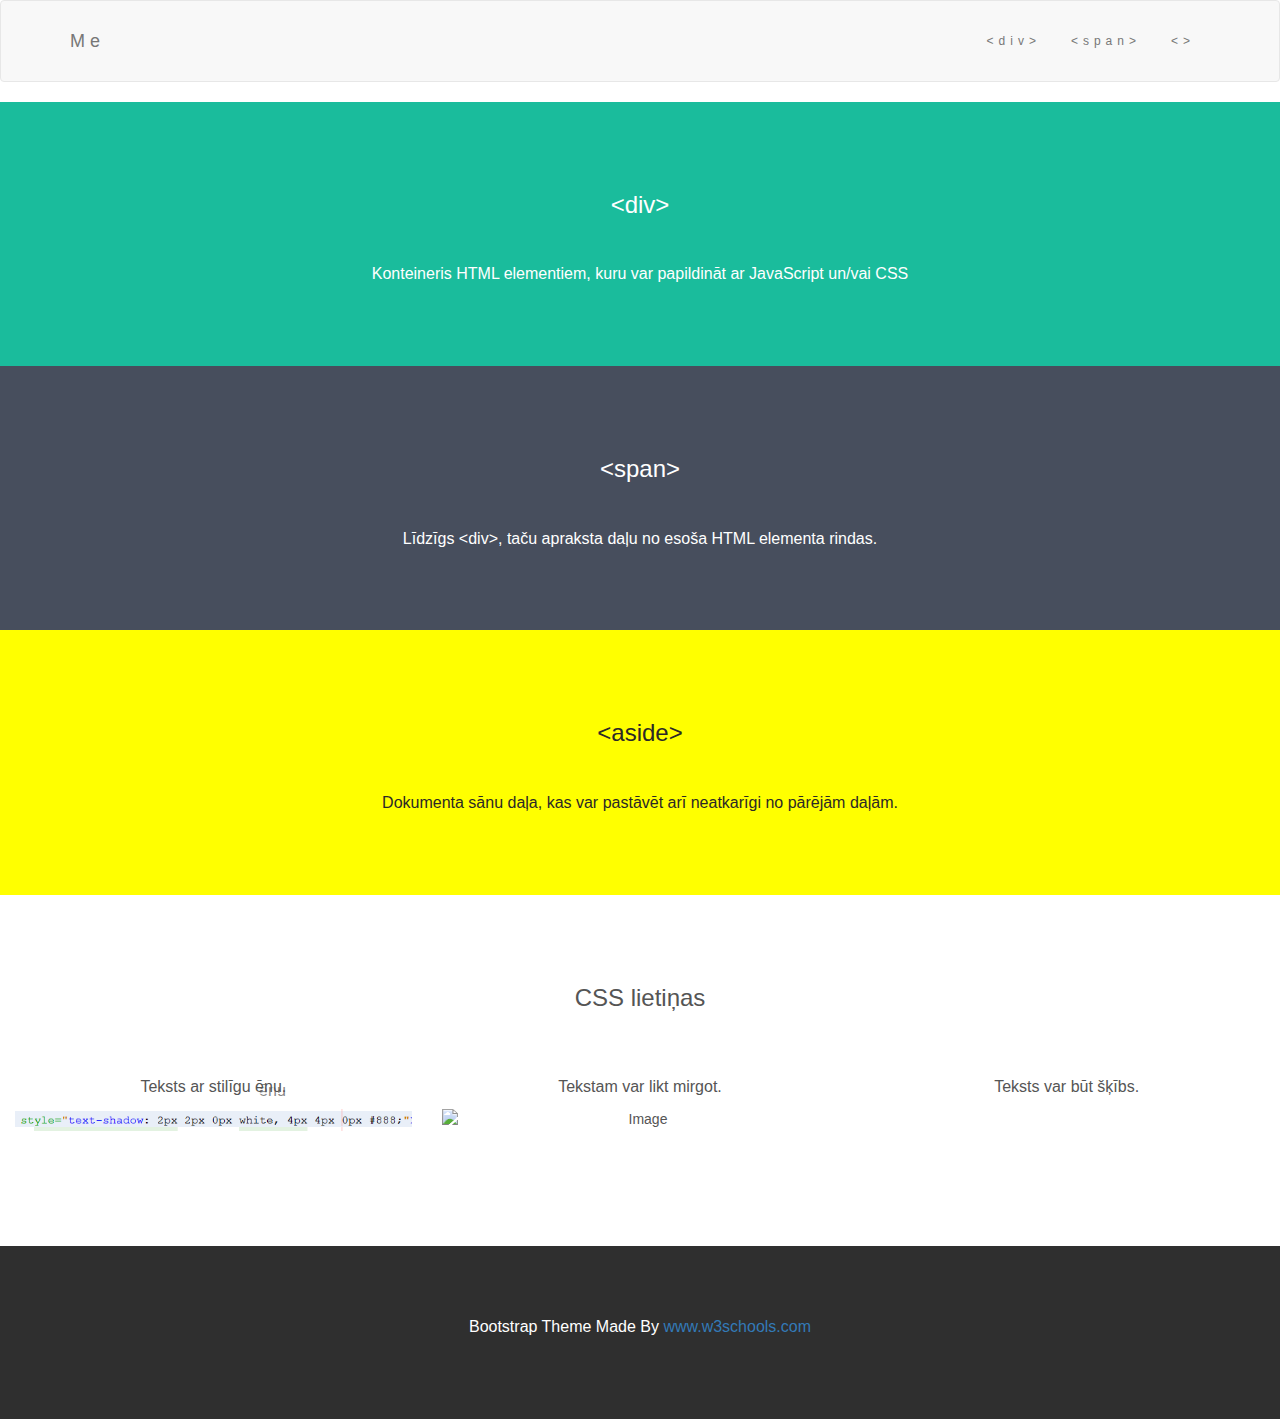
==== commit ad4c1818: "6. commit" ====
--- a/index.html
+++ b/index.html
@@ -64,11 +64,14 @@
     </div>
     <div class="col-sm-4"> 
       <p>Tekstam var likt <span class="mirgotajs">mirgot</span>.</p>
-      <img src="2.PNG" class="img-responsive margin" style="height:50%" alt="Image">
+      <img src="2.PNG" class="img-responsive margin" style="width:100%" alt="Image">
     </div>
     <div class="col-sm-4"> 
-      <p>Lorem ipsum dolor sit amet, consectetur adipisicing elit, sed do eiusmod tempor incididunt ut labore et dolore magna aliqua.</p>
-      <img src="birds3.jpg" class="img-responsive margin" style="width:100%" alt="Image">
+      <p>Teksts var būt šķībs.</p>
+      
+  
+  <div class="example1"></div>
+
     </div>
   </div>
 </div>
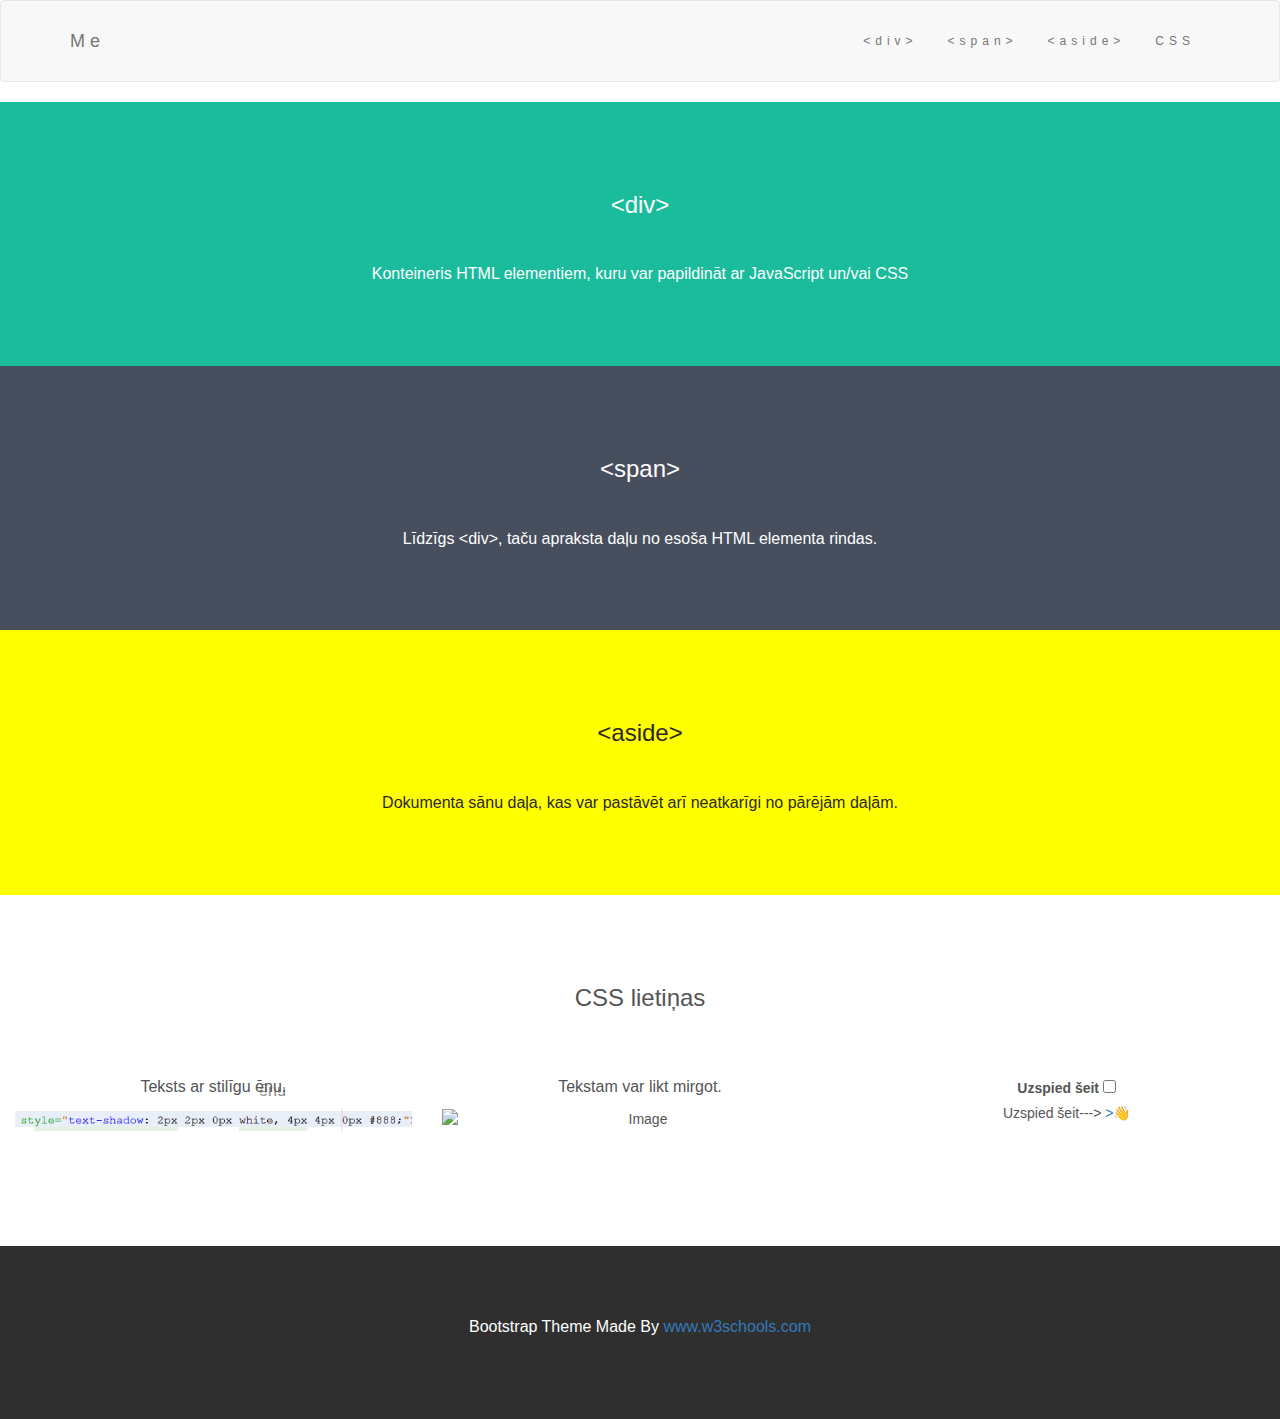
==== commit ca14fd73: "6. commit" ====
--- a/index.html
+++ b/index.html
@@ -20,42 +20,44 @@
       <button type="button" class="navbar-toggle" data-toggle="collapse" data-target="#myNavbar">
         <span class="icon-bar"></span>
         <span class="icon-bar"></span>
-        <span class="icon-bar"></span>                        
+        <span class="icon-bar"></span>     
+        
       </button>
       <a class="navbar-brand" href="#">Me</a>
     </div>
     <div class="collapse navbar-collapse" id="myNavbar">
       <ul class="nav navbar-nav navbar-right">
-        <li><a href="#">&lt;div&gt;</a></li>
-        <li><a href="#">&lt;span&gt;</a></li>
-        <li><a href="#">&lt;&gt;</a></li>
+        <li><a href="#div">&lt;div&gt;</a></li>
+        <li><a href="#span">&lt;span&gt;</a></li>
+        <li><a href="#aside">&lt;aside&gt;</a></li>
+        <li><a href="#css">CSS</a></li>
       </ul>
     </div>
   </div>
 </nav>
 
 <!-- First Container -->
-<div class="container-fluid bg-1 text-center">
+<div id="div" class="container-fluid bg-1 text-center">
   <h3 class="margin">&lt;div&gt;</h3>
   
   <p>Konteineris HTML elementiem, kuru var papildināt ar JavaScript un/vai CSS</p>
 </div>
 
 <!-- Second Container -->
-<div class="container-fluid bg-2 text-center">
+<div id="span" class="container-fluid bg-2 text-center">
   <h3 class="margin">&lt;span&gt;</h3>
   <p>Līdzīgs &lt;div&gt;, taču apraksta daļu no esoša HTML elementa rindas.</p>
   
   
 </div>
-<div class="container-fluid bg-5 text-center">
+<div id="aside" class="container-fluid bg-5 text-center">
   <h3 class="margin">&lt;aside&gt;</h3>
   
   <p>Dokumenta sānu daļa, kas var pastāvēt arī neatkarīgi no pārējām daļām.</p>
 </div>
 
 <!-- Third Container (Grid) -->
-<div class="container-fluid bg-3 text-center">    
+<div id="css" class="container-fluid bg-3 text-center">    
   <h3 class="margin">CSS lietiņas</h3><br>
   <div class="row">
     <div class="col-sm-4">
@@ -67,11 +69,13 @@
       <img src="2.PNG" class="img-responsive margin" style="width:100%" alt="Image">
     </div>
     <div class="col-sm-4"> 
-      <p>Teksts var būt šķībs.</p>
-      
-  
-  <div class="example1"></div>
-
+      <label for='checkbox'>
+    Uzspied šeit
+  </label>
+  <input id='checkbox' type='checkbox' />
+  <div class="example">
+    Uzspied šeit---> <a href="https://i.pinimg.com/originals/22/c9/d2/22c9d26adfe65147392544d7c828da8d.gif">>👋</a>  
+  </div>
     </div>
   </div>
 </div>
--- a/stils.css
+++ b/stils.css
@@ -57,6 +57,31 @@
     color: #FF4136;
   }
 }
+.example1 {
+  position: relative;
+  width: 200px;
+  height: 200px;
+  border: solid 4px #4b4b4b;
+  border-radius: 4px;
+  &::before {
+    content: '🐧';
+    position: absolute;
+    top: 0;
+    left: 0;
+    width: 100%;
+    height: 100%;
+    display: none;
+    font-size: 64px;
+    background: rgba(0,0,0,.5);
+  }
+  &:hover {
+    &:before {
+      display: flex;
+      align-items: center;
+      justify-content: center;
+    }
+  }
+}
 /*!
  * Bootstrap v3.4.1 (https://getbootstrap.com/)
  * Copyright 2011-2019 Twitter, Inc.
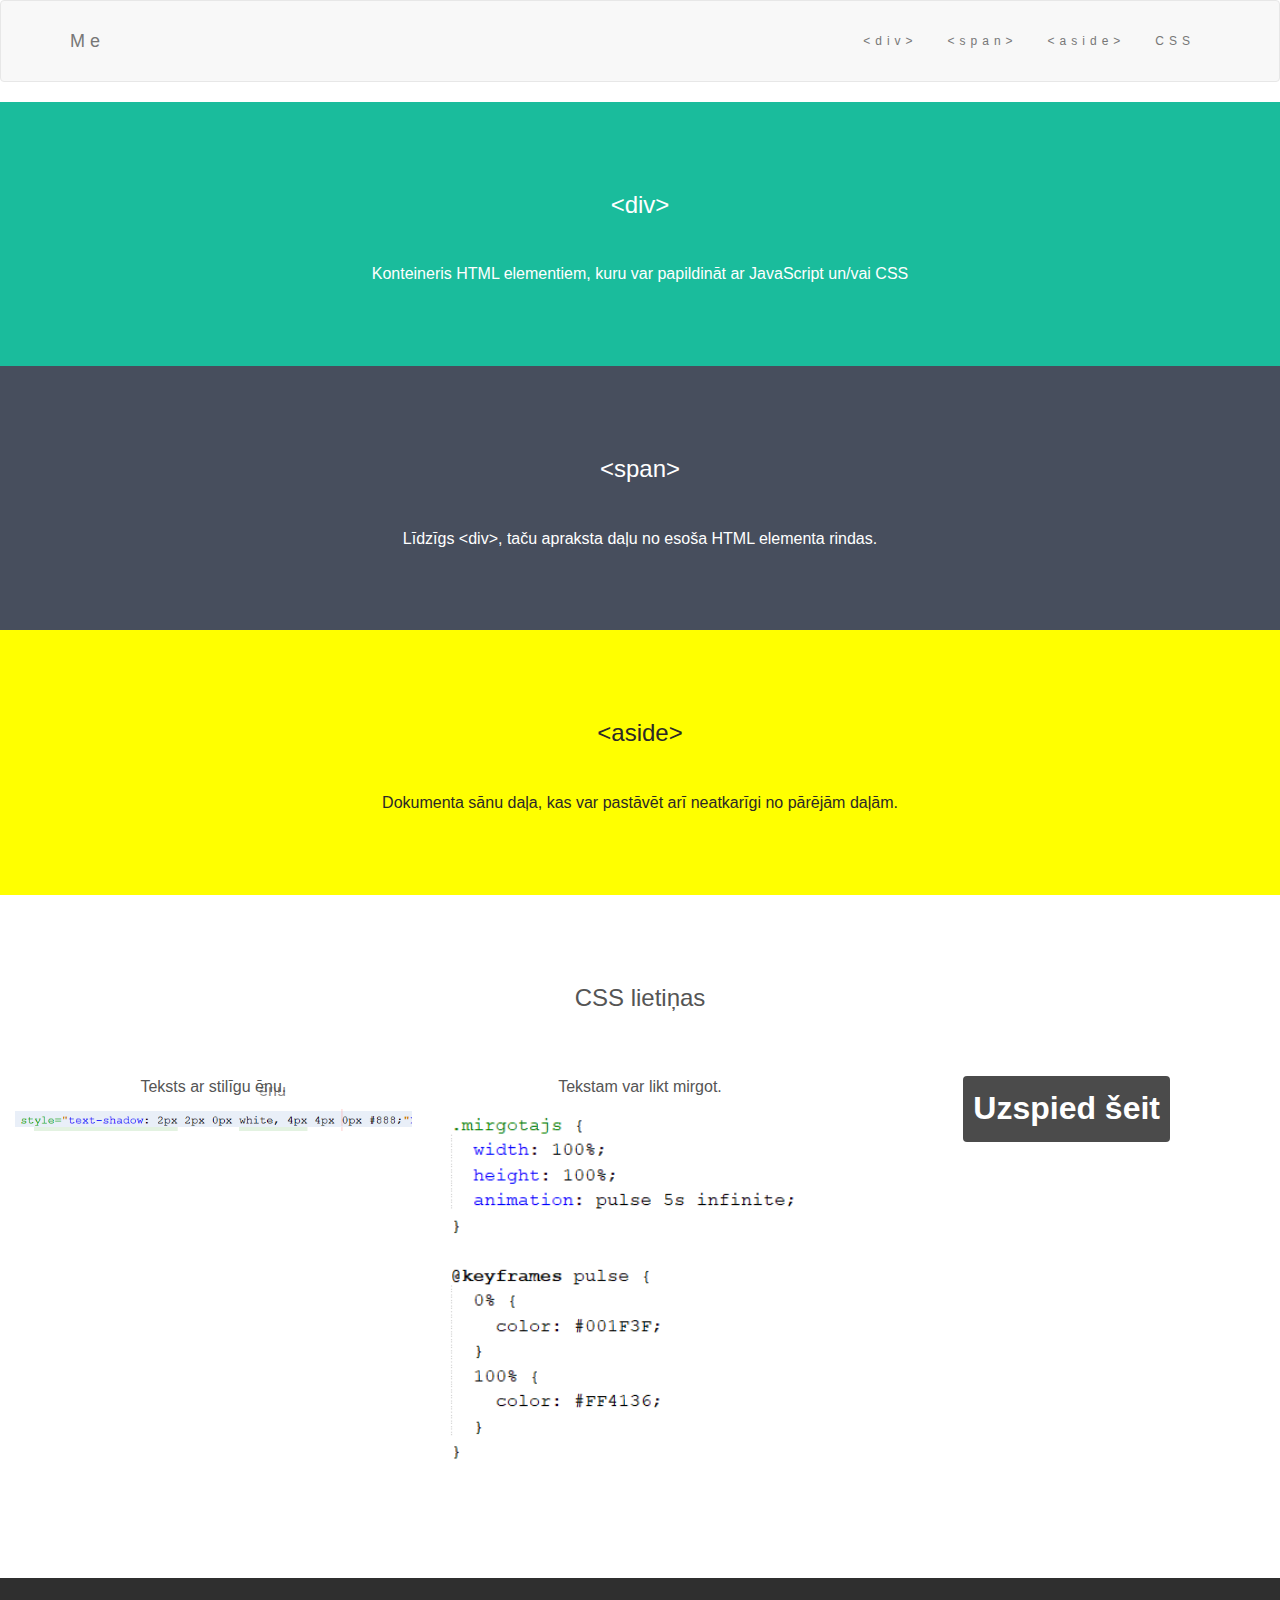
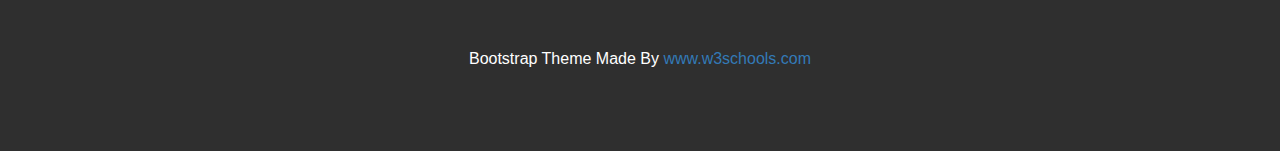
==== commit f65880d6: "6. commit" ====
--- a/index.html
+++ b/index.html
@@ -66,7 +66,7 @@
     </div>
     <div class="col-sm-4"> 
       <p>Tekstam var likt <span class="mirgotajs">mirgot</span>.</p>
-      <img src="2.PNG" class="img-responsive margin" style="width:100%" alt="Image">
+      <img src="2.png" class="img-responsive margin" style="width:100%" alt="Image">
     </div>
     <div class="col-sm-4"> 
       <label for='checkbox'>
--- a/stils.css
+++ b/stils.css
@@ -48,7 +48,6 @@
   height: 100%;
   animation: pulse 5s infinite;
 }
-
 @keyframes pulse {
   0% {
     color: #001F3F;
@@ -57,31 +56,39 @@
     color: #FF4136;
   }
 }
-.example1 {
+.example {
   position: relative;
   width: 200px;
   height: 200px;
   border: solid 4px #4b4b4b;
   border-radius: 4px;
-  &::before {
-    content: '🐧';
-    position: absolute;
-    top: 0;
-    left: 0;
-    width: 100%;
-    height: 100%;
-    display: none;
-    font-size: 64px;
-    background: rgba(0,0,0,.5);
-  }
-  &:hover {
-    &:before {
-      display: flex;
-      align-items: center;
-      justify-content: center;
-    }
-  }
+  margin-bottom: 20px;
+  padding: 10px;
+  display: none;
+  font-family: sans-serif;
+  font-size: 32px;
 }
+
+label {
+  padding: 10px;
+  background: #4b4b4b;
+  color: white;
+  border-radius: 4px;
+  font-family: sans-serif;
+  font-size: 32px;
+  display: inline-block;
+  margin-bottom: 20px;
+  cursor: pointer;
+}
+
+input[type=checkbox] {
+  display: none;
+}
+
+input[type=checkbox]:checked + .example {
+  display: block;
+}
+
 /*!
  * Bootstrap v3.4.1 (https://getbootstrap.com/)
  * Copyright 2011-2019 Twitter, Inc.
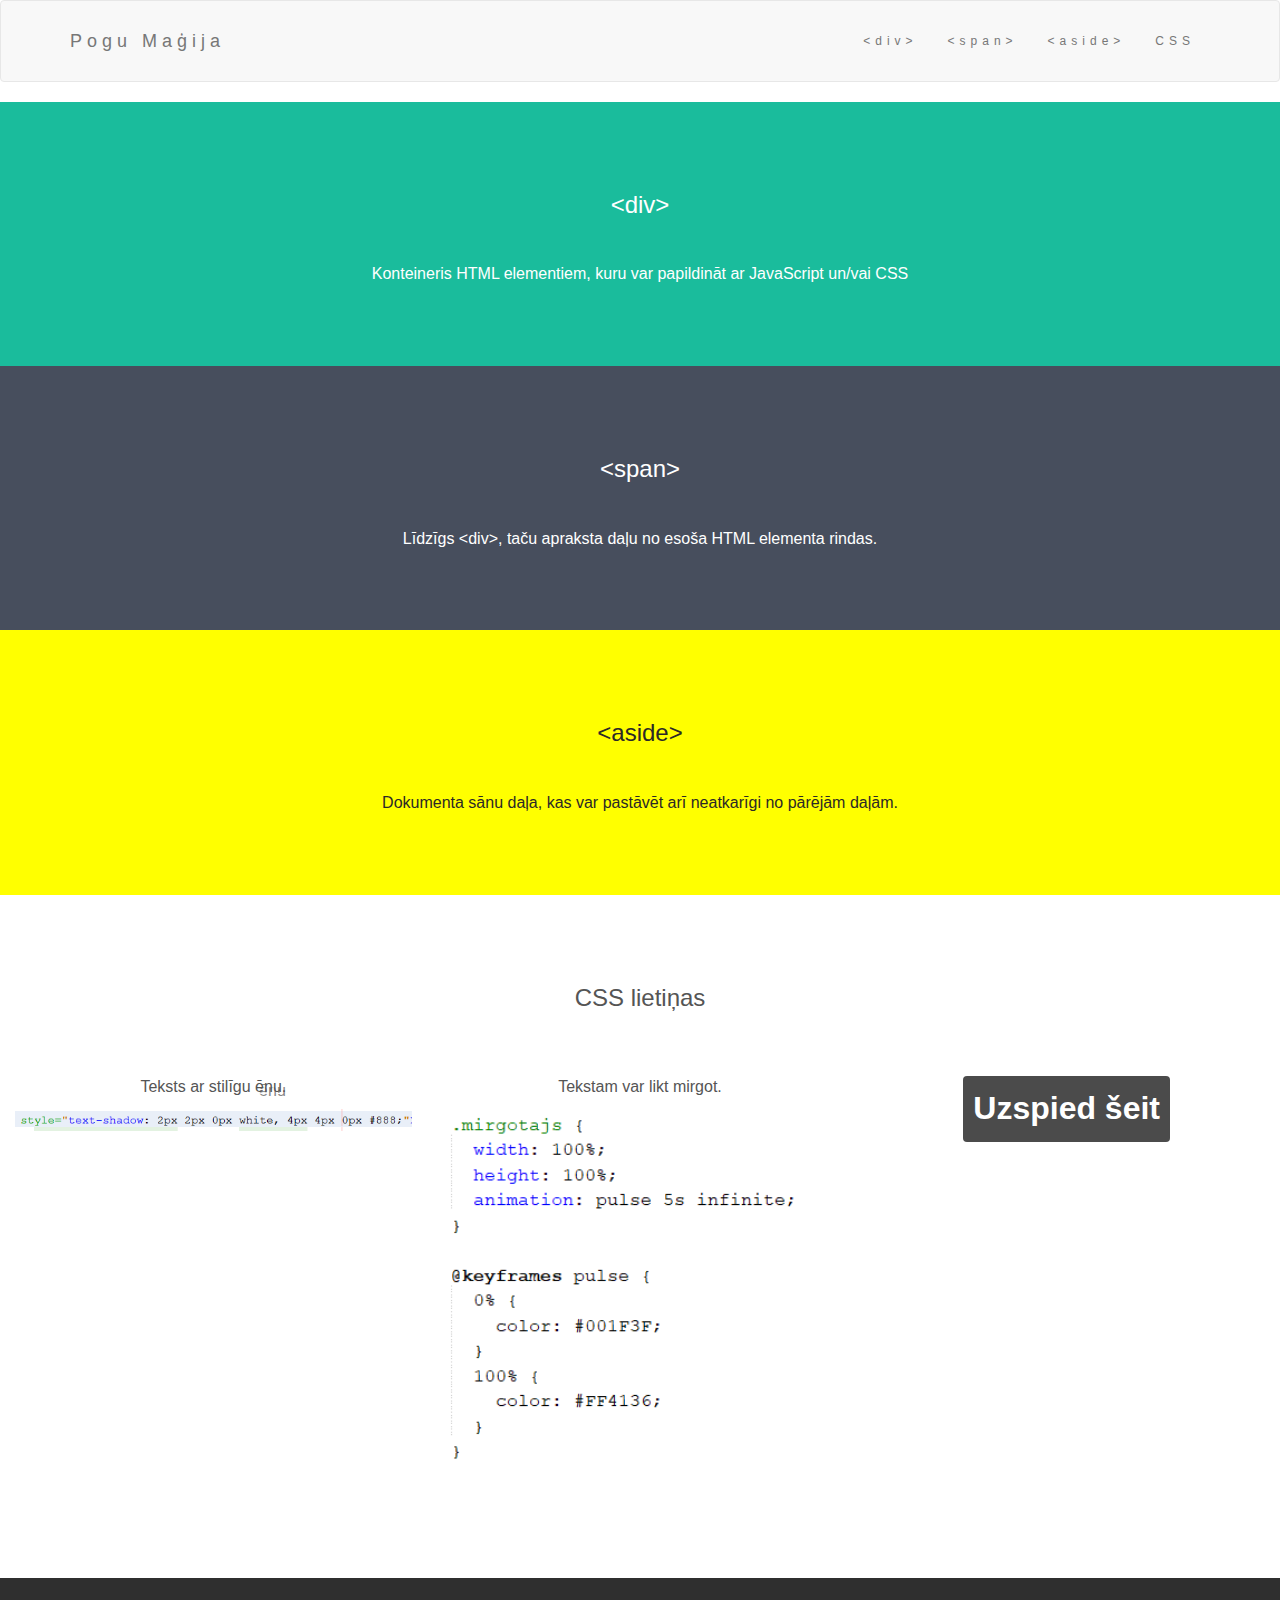
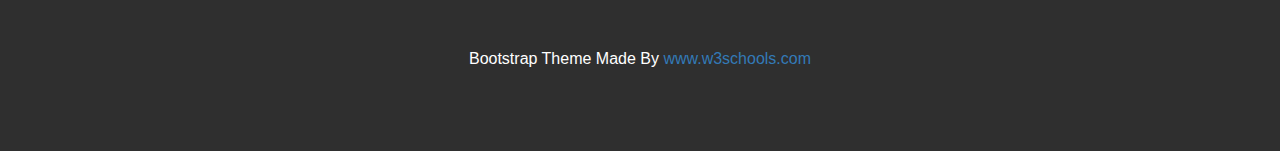
==== commit cd208fc9: "6. commit" ====
--- a/index.html
+++ b/index.html
@@ -23,7 +23,7 @@
         <span class="icon-bar"></span>     
         
       </button>
-      <a class="navbar-brand" href="#">Me</a>
+      <a class="navbar-brand" href="laukums.html">Pogu Maģija</a>
     </div>
     <div class="collapse navbar-collapse" id="myNavbar">
       <ul class="nav navbar-nav navbar-right">
